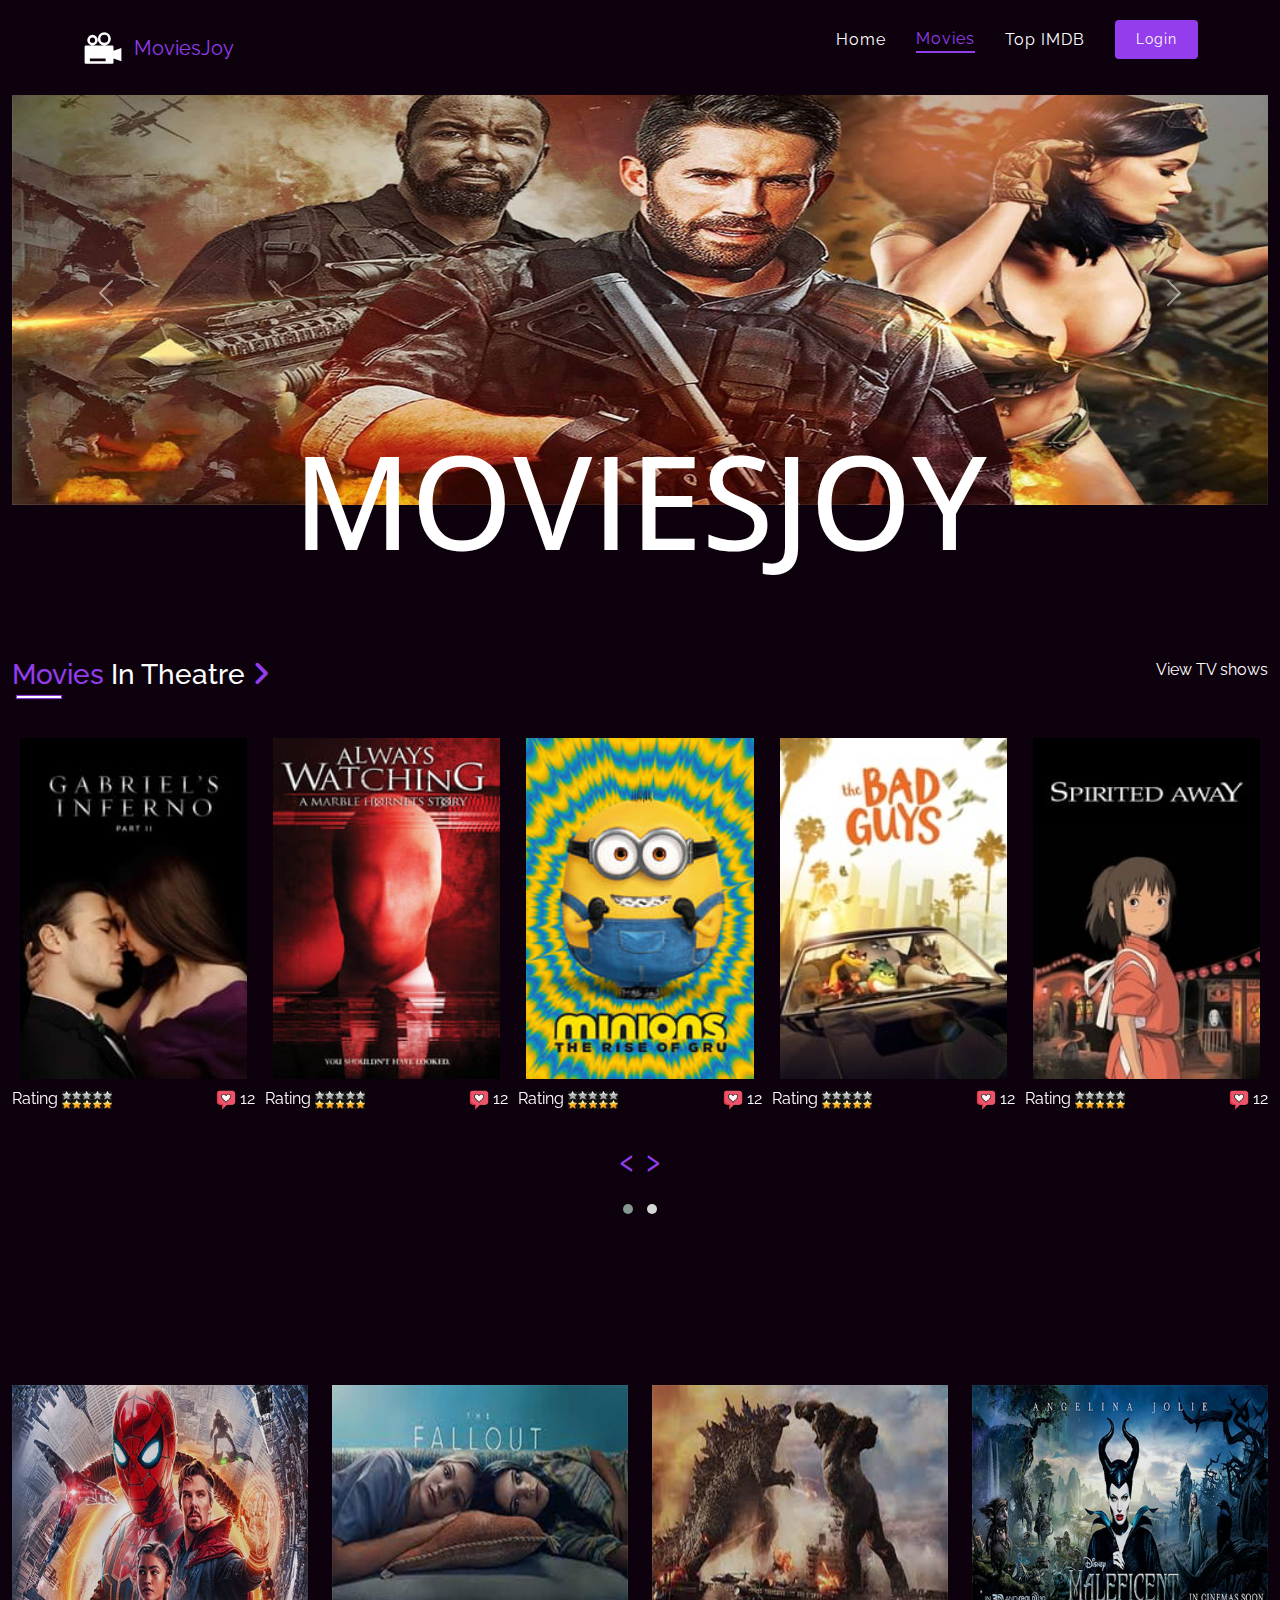
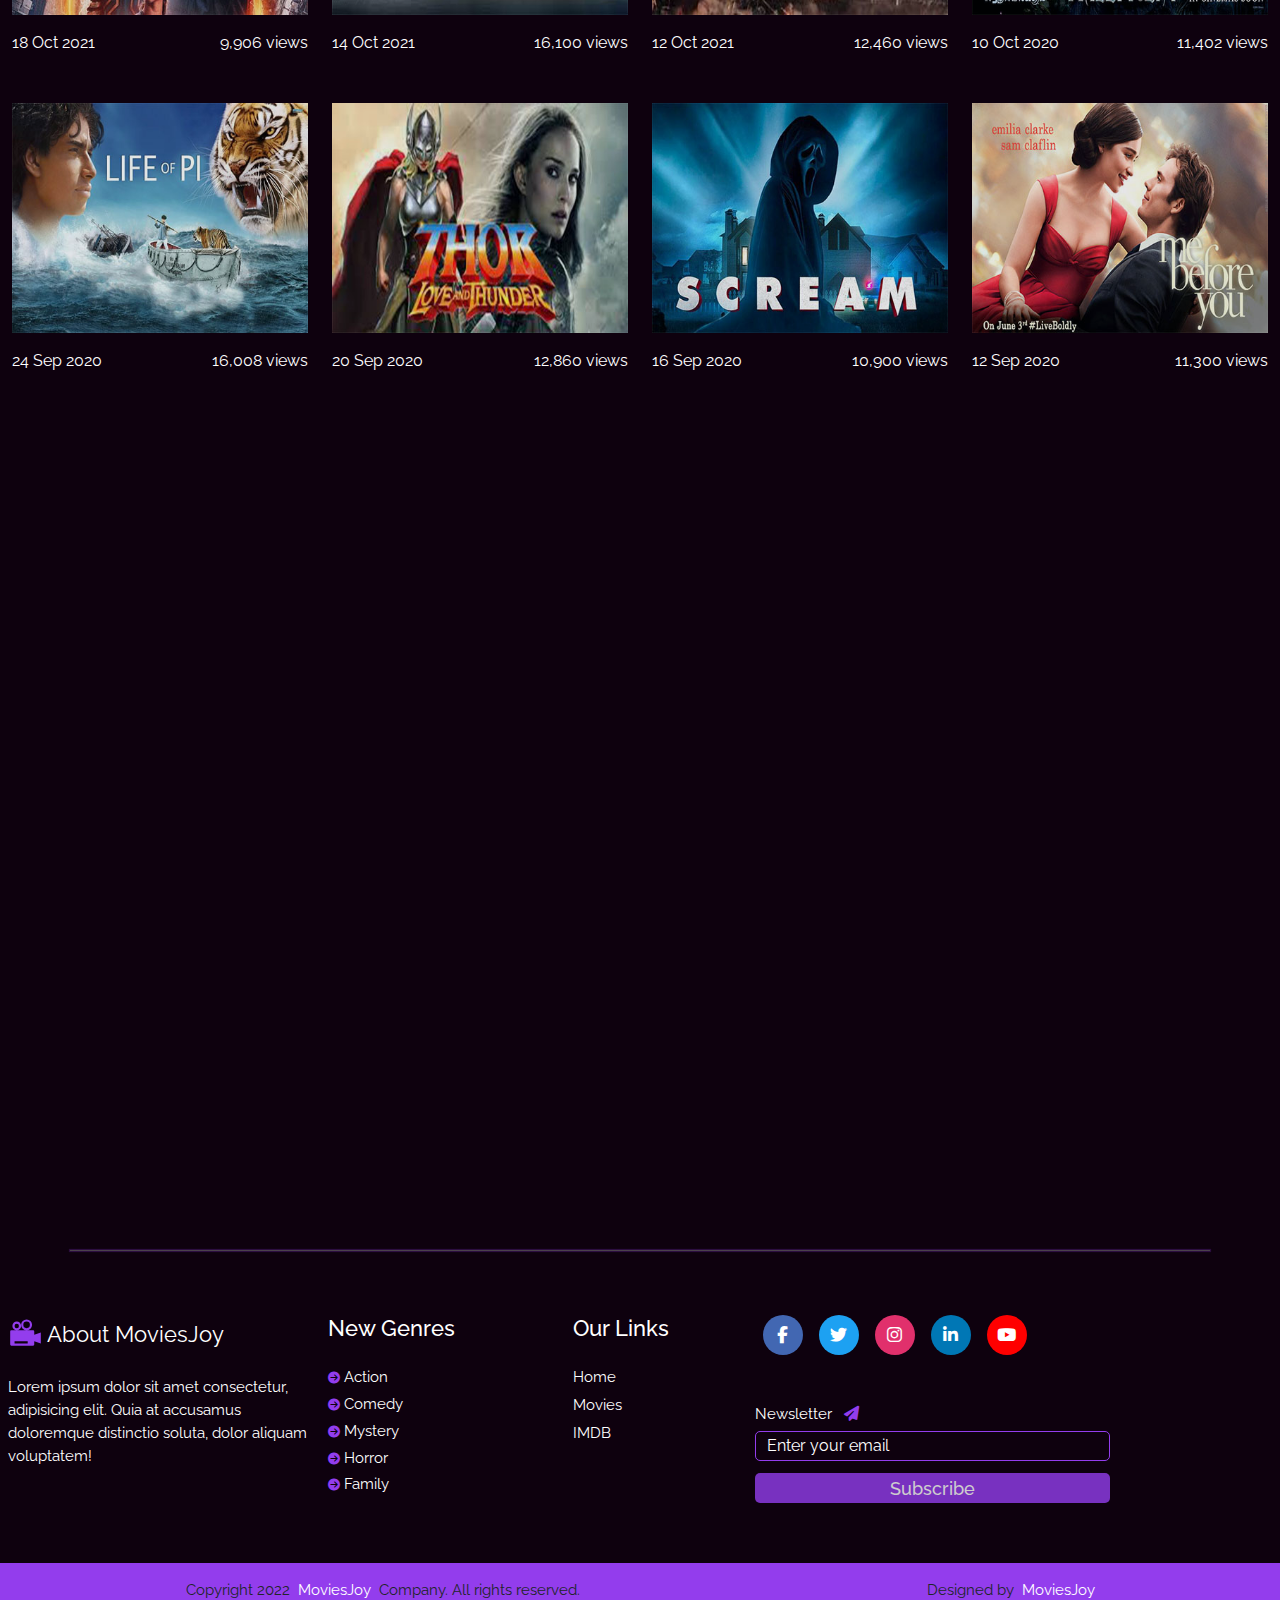
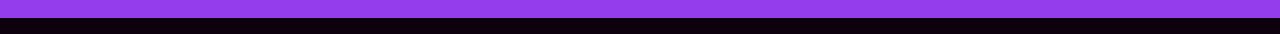
==== movie.html @ bf2c58ec "star commit" ====
<!DOCTYPE html>
<html lang="en">
  <head>
    <meta charset="UTF-8" />
    <meta http-equiv="X-UA-Compatible" content="IE=edge" />
    <meta name="viewport" content="width=device-width, initial-scale=1.0" />
    <meta name="author" content="Thiri Pwint" />
    <link rel="icon" href="images/clapperboard.png" />
    <title>MovieJoy</title>
    <!-- Bootstrap -->
    <link
      rel="stylesheet"
      href="node_module/bootstrap/dist/css/bootstrap.min.css"
    />
    <!---fontawesome-->
    <link
      rel="stylesheet"
      href="https://cdnjs.cloudflare.com/ajax/libs/font-awesome/6.1.0/css/all.min.css"
    />
    <!-- owl carousel -->
    <link rel="stylesheet" href="css/owl.carousel.min.css" />
    <link rel="stylesheet" href="css/owl.theme.default.min.css" />
    <!-- animate css -->
    <link rel="stylesheet" href="node_module/animate.css/animate.css" />
    <!-- Responsive css -->
    <link rel="stylesheet" href="css/responsive-tabs.css" />
    <!-- style css -->
    <link rel="stylesheet" href="css/cus.css" />
  </head>
  <body>
    <!-- Page Loader -->
    <div id="loader-wrapper">
      <div id="loader"></div>
      <div class="loader-section section-left"></div>
      <div class="loader-section section-right"></div>
    </div>
    <header>
      <nav class="sticky">
        <div class="container nav-wrapper">
          <div class="brand">
            <svg
              style="color: white"
              viewBox="0 0 1024 1024"
              xmlns="http://www.w3.org/2000/svg"
            >
              <path
                fill="white"
                d="m768 576 192-64v320l-192-64v96a32 32 0 0 1-32 32H96a32 32 0 0 1-32-32V480a32 32 0 0 1 32-32h640a32 32 0 0 1 32 32v96zM192 768v64h384v-64H192zm192-480a160 160 0 0 1 320 0 160 160 0 0 1-320 0zm64 0a96 96 0 1 0 192.064-.064A96 96 0 0 0 448 288zm-320 32a128 128 0 1 1 256.064.064A128 128 0 0 1 128 320zm64 0a64 64 0 1 0 128 0 64 64 0 0 0-128 0z"
              ></path>
            </svg>
            <span>MoviesJoy</span>
          </div>
          <div class="hamburger">
            <span></span>
            <span></span>
            <span></span>
          </div>
          <ul class="nav-list">
            <li>
              <a href="index.html">Home</a>
            </li>
            <li class="active"><a href="movie.html">Movies</a></li>
            <li class=""><a href="top_imdb.html">Top IMDB</a></li>

            <li class="mod">
              <button
                type="button"
                class="btn"
                data-bs-toggle="modal"
                data-bs-target="#staticBackdrop"
              >
                Login
              </button>

              <!-- Modal -->
              <div
                class="modal fade"
                id="staticBackdrop"
                data-bs-backdrop="static"
                data-bs-keyboard="false"
                tabindex="-1"
                aria-labelledby="staticBackdropLabel"
                aria-hidden="true"
              >
                <div class="modal-dialog modal-dialog-centered">
                  <div class="modal-content">
                    <div class="modal-header">
                      <h5 class="modal-title" id="staticBackdropLabel">
                        Enter your email and password
                      </h5>
                      <button
                        type="button"
                        class="btn-close"
                        data-bs-dismiss="modal"
                        aria-label="Close"
                      ></button>
                    </div>
                    <div class="modal-body">
                      <form action="">
                        <input
                          type="text"
                          class="form-control mb-3"
                          placeholder="Email"
                        />
                        <input
                          type="password"
                          class="form-control mb-3"
                          placeholder="password"
                        />
                        <button type="button" class="btn w-100 btn-primary">
                          Login
                        </button>
                      </form>
                    </div>
                  </div>
                </div>
              </div>
            </li>
          </ul>
        </div>
      </nav>
    </header>
    <section>
      <div class="container-fluid">
        <div class="" style="position: relative">
          <div
            id="carouselExampleInterval"
            class="carousel slide"
            data-bs-ride="carousel"
          >
            <div class="carousel-inner">
              <div class="carousel-item active" data-bs-interval="5000">
                <img
                  src="./images/slide-1.jpg"
                  class="d-block w-100"
                  alt="img"
                />
              </div>
              <div class="carousel-item" data-bs-interval="2000">
                <img
                  src="./images/slide-2.jpg"
                  class="d-block w-100"
                  alt="img"
                />
              </div>
              <div class="carousel-item" data-bs-interval="2000">
                <img
                  src="./images/slide-3.jpg"
                  class="d-block w-100"
                  alt="img"
                />
              </div>
            </div>
            <button
              class="carousel-control-prev"
              type="button"
              data-bs-target="#carouselExampleInterval"
              data-bs-slide="prev"
            >
              <span
                class="carousel-control-prev-icon"
                aria-hidden="true"
              ></span>
              <span class="visually-hidden">Previous</span>
            </button>
            <button
              class="carousel-control-next"
              type="button"
              data-bs-target="#carouselExampleInterval"
              data-bs-slide="next"
            >
              <span
                class="carousel-control-next-icon"
                aria-hidden="true"
              ></span>
              <span class="visually-hidden">Next</span>
            </button>
          </div>
        </div>
      </div>
      <div class="wow animate__fadeInDownBig">
        <h2 class="pg2-content-title text-center mb-4">MOVIESJOY</h2>
      </div>
    </section>
    <!-- movies Section -->
    <section class="mt-5" id="top-related">
      <div class="container-fluid my-3">
        <div class="row">
          <div class="d-flex justify-content-between">
            <div class="cast-title">
              <div class="wow animate__fadeInLeftBig">
                <h3 class="">
                  <span>Movies </span> In Theatre
                  <span><i class="fa-solid fa-angle-right"></i></span>
                </h3>
                <hr />
              </div>
            </div>
            <div class="wow animate__fadeInRightBig">
              <a href="#tv-shows" class="text-white text-decoration-none"
                >View TV shows</a
              >
            </div>
          </div>
        </div>
      </div>
      <div class="content-box-1g">
        <div class="container-fluid">
          <div class="row">
            <div class="col-lg-12">
              <div id="team-members" class="owl-carousel owl-theme">
                <div>
                  <div class="team-member item">
                    <img
                      src="./images/Gabriel's Inferno Part II.jpg"
                      alt="Gabriel's Inferno Part II"
                      class="img-fluid"
                    />
                    <div class="team-member-overlay">
                      <div class="team-member-info text-center">
                        <h6>Play Trailer</h6>

                        <div class="social-list">
                          <a href=" "
                            ><i
                              class="fa-solid fa-circle-caret-right fs-1 my-5 text-white"
                            ></i
                          ></a>
                        </div>
                        <p>Gabriel's Inferno Part II</p>
                      </div>
                    </div>
                  </div>
                  <div class="rating d-flex justify-content-between mt-2">
                    <div class="me-lg-1">
                      <span class="word-rate text-white">Rating</span>
                      <img src="./images/rating.gif " alt=" " class="stars" />
                    </div>
                    <div class="">
                      <span class="Comments"></span>
                      <img
                        src="./images/comment.png "
                        alt=" "
                        class="comments"
                      />
                      <span class="number text-white"> 12</span>
                    </div>
                  </div>
                </div>

                <div>
                  <div class="team-member item">
                    <img
                      src="./images/A Marble Hornets Story.jpg"
                      alt="movie 2 "
                      class="img-fluid"
                    />
                    <div class="team-member-overlay">
                      <div class="team-member-info text-center">
                        <h6>Play Trailer</h6>

                        <div class="social-list">
                          <a href=" "
                            ><i
                              class="fa-solid fa-circle-caret-right fs-1 my-5 text-white"
                            ></i
                          ></a>
                        </div>
                        <p>A Marble Hornets Story</p>
                      </div>
                    </div>
                  </div>
                  <div class="rating d-flex justify-content-between mt-2">
                    <div class="me-lg-1">
                      <span class="word-rate text-white">Rating</span>
                      <img src="./images/rating.gif " alt=" " class="stars" />
                    </div>
                    <div class="">
                      <span class="Comments"></span>
                      <img
                        src="./images/comment.png "
                        alt=" "
                        class="comments"
                      />

                      <span class="number text-white"> 12</span>
                    </div>
                  </div>
                </div>
                <div>
                  <div class="team-member item">
                    <img
                      src="./images/The Rise of Gru.jpg"
                      alt="movie 2 "
                      class="img-fluid"
                    />
                    <div class="team-member-overlay">
                      <div class="team-member-info text-center">
                        <h6>Play Trailer</h6>

                        <div class="social-list">
                          <a href=" "
                            ><i
                              class="fa-solid fa-circle-caret-right fs-1 my-5 text-white"
                            ></i
                          ></a>
                        </div>
                        <p>The Rise of Gru</p>
                      </div>
                    </div>
                  </div>
                  <div class="rating d-flex justify-content-between mt-2">
                    <div class="me-lg-1">
                      <span class="word-rate text-white mt-n5">Rating</span>
                      <img src="./images/rating.gif " alt=" " class="stars" />
                    </div>
                    <div class="">
                      <span class="Comments"></span>
                      <img
                        src="./images/comment.png "
                        alt=" "
                        class="comments"
                      />

                      <span class="number text-white"> 12</span>
                    </div>
                  </div>
                </div>
                <div>
                  <div>
                    <div class="team-member item">
                      <img
                        src="./images/The Bad Guys.jpg"
                        alt="movie 2 "
                        class="img-fluid"
                      />
                      <div class="team-member-overlay">
                        <div class="team-member-info text-center">
                          <h6>Play Trailer</h6>

                          <div class="social-list">
                            <a href=" "
                              ><i
                                class="fa-solid fa-circle-caret-right fs-1 my-5 text-white"
                              ></i
                            ></a>
                          </div>
                          <p>The Bad Guys</p>
                        </div>
                      </div>
                    </div>
                  </div>
                  <div class="rating d-flex justify-content-between mt-2">
                    <div class="me-lg-1">
                      <span class="word-rate text-white">Rating</span>
                      <img src="./images/rating.gif " alt=" " class="stars" />
                    </div>
                    <div class="">
                      <span class="Comments"></span>
                      <img
                        src="./images/comment.png "
                        alt=" "
                        class="comments"
                      />

                      <span class="number text-white"> 12</span>
                    </div>
                  </div>
                </div>

                <div>
                  <div class="team-member item">
                    <img
                      src="./images/Spirited Away.jpg"
                      alt="movie 2 "
                      class=""
                    />
                    <div class="team-member-overlay">
                      <div class="team-member-info text-center">
                        <h6>Play Trailer</h6>

                        <div class="social-list">
                          <a href=" "
                            ><i
                              class="fa-solid fa-circle-caret-right fs-1 my-5 text-white"
                            ></i
                          ></a>
                        </div>
                        <p>DSpirited Away</p>
                      </div>
                    </div>
                  </div>
                  <div class="rating d-flex justify-content-between mt-2">
                    <div class="me-lg-1">
                      <span class="word-rate text-white">Rating</span>
                      <img
                        src="images/rating.gif "
                        alt=" rating star"
                        class="stars"
                      />
                    </div>
                    <div class="">
                      <span class="Comments"></span>
                      <img
                        src="./images/comment.png "
                        alt=" "
                        class="comments"
                      />

                      <span class="number text-white"> 12</span>
                    </div>
                  </div>
                </div>
                <div>
                  <div class="team-member item">
                    <img
                      src="./images/Sniper's Eye.jpg"
                      alt="movie 2 "
                      class="img-fluid"
                    />
                    <div class="team-member-overlay">
                      <div class="team-member-info text-center">
                        <h6>Play Trailer</h6>

                        <div class="social-list">
                          <a href=" "
                            ><i
                              class="fa-solid fa-circle-caret-right fs-1 my-5 text-white"
                            ></i
                          ></a>
                        </div>
                        <p>Sniper's Eye</p>
                      </div>
                    </div>
                  </div>
                  <div class="rating d-flex justify-content-between mt-2">
                    <div class="me-lg-1">
                      <span class="word-rate text-white">Rating</span>
                      <img
                        src="./images/rating.gif "
                        alt="rating star"
                        class="stars"
                      />
                    </div>
                    <div class="">
                      <span class="Comments"></span>
                      <img
                        src="./images/comment.png "
                        alt=" "
                        class="comments"
                      />
                      <span class="number text-white"> 12</span>
                    </div>
                  </div>
                </div>
                <div>
                  <div class="team-member item">
                    <img
                      src="./images/Checkered Ninja 2.jpg"
                      alt="movie 2 "
                      class="img-fluid"
                    />
                    <div class="team-member-overlay">
                      <div class="team-member-info text-center">
                        <h6>Play Trailer</h6>

                        <div class="social-list">
                          <a href=" "
                            ><i
                              class="fa-solid fa-circle-caret-right fs-1 my-5 text-white"
                            ></i
                          ></a>
                        </div>
                        <p>Checkered Ninja 2</p>
                      </div>
                    </div>
                  </div>
                  <div class="rating d-flex justify-content-between mt-2">
                    <div class="me-lg-1">
                      <span class="word-rate text-white">Rating</span>
                      <img
                        src="./images/rating.gif "
                        alt="rating star"
                        class="stars"
                      />
                    </div>
                    <div class="">
                      <span class="Comments"></span>
                      <img
                        src="./images/comment.png "
                        alt="comment"
                        class="comments"
                      />

                      <span class="number text-white"> 12</span>
                    </div>
                  </div>
                </div>
                <div>
                  <div class="team-member item">
                    <img
                      src="./images/Firestarter.jpg"
                      alt="firestarter"
                      class="img-fluid"
                    />
                    <div class="team-member-overlay">
                      <div class="team-member-info text-center">
                        <h6>Play Trailer</h6>

                        <div class="social-list">
                          <a href=" "
                            ><i
                              class="fa-solid fa-circle-caret-right fs-1 my-5 text-white"
                            ></i
                          ></a>
                        </div>
                        <p>Firestarter</p>
                      </div>
                    </div>
                  </div>
                  <div class="rating d-flex justify-content-between mt-2">
                    <div class="me-lg-1">
                      <span class="word-rate text-white">Rating</span>
                      <img
                        src="./images/rating.gif "
                        alt="rating"
                        class="stars"
                      />
                    </div>
                    <div class="right-rate">
                      <span class="Comments"></span>
                      <img
                        src="./images/comment.png "
                        alt="comment"
                        class="comments"
                      />
                      <span class="number text-white"> 12</span>
                    </div>
                  </div>
                </div>
                <div>
                  <div class="team-member item">
                    <img
                      src="./images/Family Camp.jpg "
                      alt="familu camp "
                      class="img-fluid"
                    />
                    <div class="team-member-overlay">
                      <div class="team-member-info text-center">
                        <h6>Play Trailer</h6>

                        <div class="social-list">
                          <a href=" "
                            ><i
                              class="fa-solid fa-circle-caret-right fs-1 my-5 text-white"
                            ></i
                          ></a>
                        </div>
                        <p>Family Camp</p>
                      </div>
                    </div>
                  </div>
                  <div class="rating d-flex justify-content-between mt-2">
                    <div class="me-lg-1">
                      <span class="word-rate text-white">Rating</span>
                      <img
                        src="./images/rating.gif "
                        alt=" rating"
                        class="stars"
                      />
                    </div>
                    <div class="">
                      <span class="Comments"></span>
                      <img
                        src="./images/comment.png "
                        alt="comment "
                        class="comments"
                      />

                      <span class="number text-white"> 12</span>
                    </div>
                  </div>
                </div>
              </div>
            </div>
          </div>
        </div>
      </div>
    </section>
    <!-- latest movies -->
    <section id="movies">
      <div class="container-fluid">
        <div class="row mb-4" id="movies">
          <div class="row">
            <div class="col-12 d-flex align-items-center">
              <div class="col-6 cast-title wow animate__fadeInLeftBig">
                <h3 class="">
                  <span>Latest </span>Movies
                  <span><i class="fa-solid fa-angle-right"></i></span>
                </h3>
                <hr />
              </div>
              <div
                class="col-6 d-flex justify-content-end wow animate__fadeInRightBig"
              >
                <form action="" class="text-white">
                  Page
                  <input
                    type="text"
                    value="1"
                    size="1"
                    class="input-paging text-center text-dark fs-5"
                  />
                  of <span class="fs-5">100</span>
                </form>
              </div>
            </div>
          </div>
        </div>
        <div class="row mb-5 tm-gallery">
          <div class="col-xl-3 col-lg-4 col-md-6 col-sm-6 col-12 mb-5">
            <figure class="effect-ming video-item">
              <img src="images/latest1.jpg" alt="Image" class="img-fluid" />
              <figcaption
                class="d-flex align-items-center justify-content-center"
              >
                <h2>Doctor Strange</h2>
              </figcaption>
            </figure>
            <div class="d-flex justify-content-between text-white">
              <span class="text-white">18 Oct 2021</span>
              <span class="text-white">9,906 views</span>
            </div>
          </div>
          <div class="col-xl-3 col-lg-4 col-md-6 col-sm-6 col-12 mb-5">
            <figure class="effect-ming video-item">
              <img src="images/latest2.jpg" alt="Image" class="img-fluid" />
              <figcaption
                class="d-flex align-items-center justify-content-center"
              >
                <h2>Fall Out</h2>
              </figcaption>
            </figure>
            <div class="d-flex justify-content-between text-white">
              <span class="text-white">14 Oct 2021</span>
              <span class="text-white">16,100 views</span>
            </div>
          </div>
          <div class="col-xl-3 col-lg-4 col-md-6 col-sm-6 col-12 mb-5">
            <figure class="effect-ming video-item">
              <img src="images/latest3.jpg" alt="Image" class="img-fluid" />
              <figcaption
                class="d-flex align-items-center justify-content-center"
              >
                <h2>Godzilla</h2>
              </figcaption>
            </figure>
            <div class="d-flex justify-content-between text-white">
              <span class="text-white">12 Oct 2021</span>
              <span class="text-white">12,460 views</span>
            </div>
          </div>
          <div class="col-xl-3 col-lg-4 col-md-6 col-sm-6 col-12 mb-5">
            <figure class="effect-ming video-item">
              <img src="images/latest4.jpg" alt="Image" class="img-fluid" />
              <figcaption
                class="d-flex align-items-center justify-content-center"
              >
                <h2>Maleficent</h2>
              </figcaption>
            </figure>
            <div class="d-flex justify-content-between text-white">
              <span class="text-white">10 Oct 2020</span>
              <span class="text-white">11,402 views</span>
            </div>
          </div>

          <div class="col-xl-3 col-lg-4 col-md-6 col-sm-6 col-12 mb-5">
            <figure class="effect-ming video-item">
              <img src="images/latest5.jpg" alt="Image" class="img-fluid" />
              <figcaption
                class="d-flex align-items-center justify-content-center"
              >
                <h2>Life of Pie</h2>
              </figcaption>
            </figure>
            <div class="d-flex justify-content-between text-white">
              <span class="text-white">24 Sep 2020</span>
              <span class="text-white">16,008 views</span>
            </div>
          </div>
          <div class="col-xl-3 col-lg-4 col-md-6 col-sm-6 col-12 mb-5">
            <figure class="effect-ming video-item">
              <img src="images/latest6.jpg" alt="Image" class="img-fluid" />
              <figcaption
                class="d-flex align-items-center justify-content-center"
              >
                <h2>Thor</h2>
              </figcaption>
            </figure>
            <div class="d-flex justify-content-between text-white">
              <span class="text-white">20 Sep 2020</span>
              <span class="text-white">12,860 views</span>
            </div>
          </div>
          <div class="col-xl-3 col-lg-4 col-md-6 col-sm-6 col-12 mb-5">
            <figure class="effect-ming video-item">
              <img src="images/latest7.jpg" alt="Image" class="img-fluid" />
              <figcaption
                class="d-flex align-items-center justify-content-center"
              >
                <h2>Scream</h2>
              </figcaption>
            </figure>
            <div class="d-flex justify-content-between text-white">
              <span class="text-white">16 Sep 2020</span>
              <span class="text-white">10,900 views</span>
            </div>
          </div>
          <div class="col-xl-3 col-lg-4 col-md-6 col-sm-6 col-12 mb-5">
            <figure class="effect-ming video-item">
              <img src="images/latest8.jpg" alt="Image" class="img-fluid" />
              <figcaption
                class="d-flex align-items-center justify-content-center"
              >
                <h2>Me Before You</h2>
              </figcaption>
            </figure>
            <div class="d-flex justify-content-between text-white">
              <span class="text-white">12 Sep 2020</span>
              <span class="text-white">11,300 views</span>
            </div>
          </div>
        </div>
      </div>
    </section>

    <!-- TV show -->
    <section class="wow animate__fadeInRightBig">
      <div class="container-fluid my-3" id="tv_shows">
        <div class="row" id="tv-shows">
          <div class="d-flex justify-content-between">
            <div class="cast-title">
              <h3>
                <span>TV </span> Shows
                <span><i class="fa-solid fa-angle-right"></i></span>
              </h3>
              <hr />
            </div>
            <div class="wow animate__fadeInRightBig">
              <a href="movie.html" class="text-white text-decoration-none"
                >View All Movies</a
              >
            </div>
          </div>
        </div>
      </div>
      <div class="services-02">
        <div class="content-box-sm wow animate__fadeOutDown">
          <div id="services-tab">
            <ul class="text-center">
              <li><a href="#service-tab-1">Comedy</a></li>
              <li><a href="#service-tab-2">Drama</a></li>
              <li>
                <a href="#service-tab-3">Triller</a>
              </li>
              <li><a href="#service-tab-4">Adventure</a></li>
            </ul>
            <!-- Services-Tab-1 -->
            <div id="service-tab-1" class="service-tab">
              <div class="container-fluid">
                <div class="row">
                  <div class="col-lg-6">
                    <img
                      src="./images/dark cloud movie.jpg"
                      class="rounded pt-4 img-fluid"
                      alt="dark cloud"
                    />
                  </div>
                  <div class="col-lg-6">
                    <div class="tab-bg">
                      <h4>Dark Cloud</h4>
                      <span>
                        <i class="fa-solid fa-tv-retro text-muted me-1"></i
                      ></span>

                      <span class="text-muted fs-5">series (2020)</span>
                      <p class="pt-3">
                        Lorem ipsum dolor sit amet consectetur adipisicing elit.
                        Ad iure delectus repellendus voluptas et consequatur
                        molestiae aliquid unde reprehenderit consectetur, eos
                        nihil qui a dolor rerum nostrum quaerat quos laudantium.
                      </p>
                      <div class="services-2-btn">
                        <a
                          href="top_imdb.html"
                          class="btn"
                          title="Watch More"
                          role="button"
                          >Watch More</a
                        >
                      </div>
                    </div>
                  </div>
                </div>
              </div>
            </div>
            <!-- Services-Tab-2 -->
            <div id="service-tab-2" class="service-tab">
              <div class="container">
                <div class="row">
                  <div class="col-lg-6">
                    <img
                      src="./images/thor-movie_XQ2YqMa.webp"
                      class="rounded pt-4 img-fluid"
                      alt="marverick"
                    />
                  </div>
                  <div class="col-lg-6">
                    <div class="tab-bg">
                      <h4>Maverick</h4>
                      <span>
                        <i class="fa-solid fa-tv-retro text-muted me-1"></i
                      ></span>

                      <span class="text-muted fs-5">series (2020)</span>
                      <p class="pt-3">
                        Lorem ipsum dolor sit amet consectetur adipisicing elit.
                        Ad iure delectus repellendus voluptas et consequatur
                        molestiae aliquid unde reprehenderit consectetur, eos
                        nihil qui a dolor rerum nostrum quaerat quos laudantium.
                      </p>
                      <div class="services-2-btn">
                        <a
                          href="top_imbd.html"
                          class="btn"
                          title="more results"
                          role="button"
                          >More Results</a
                        >
                      </div>
                    </div>
                  </div>
                </div>
              </div>
            </div>
            <!-- Services-Tab-3 -->
            <div id="service-tab-3" class="service-tab">
              <div class="container">
                <div class="row">
                  <div class="col-lg-6">
                    <img
                      src="./images/joker face.jfif"
                      class="rounded pt-4 img-fluid"
                      alt="joker"
                    />
                  </div>
                  <div class="col-lg-6">
                    <div class="tab-bg">
                      <h4>Joker</h4>
                      <span>
                        <i class="fa-solid fa-tv-retro text-muted me-1"></i
                      ></span>

                      <span class="text-muted fs-5">series (2019)</span>
                      <p class="pt-3">
                        Lorem ipsum dolor sit amet consectetur adipisicing elit.
                        Ad iure delectus repellendus voluptas et consequatur
                        molestiae aliquid unde reprehenderit consectetur, eos
                        nihil qui a dolor rerum nostrum quaerat quos laudantium.
                      </p>
                      <div class="services-2-btn">
                        <a
                          href="#about"
                          class="btn"
                          title="more results"
                          role="button"
                          >More Results</a
                        >
                      </div>
                    </div>
                  </div>
                </div>
              </div>
            </div>
            <!-- Services-Tab-4 -->
            <div id="service-tab-4" class="service-tab">
              <div class="container">
                <div class="row">
                  <div class="col-lg-6">
                    <img
                      src="./images/avatar.jfif"
                      class="rounded pt-4 img-fluid"
                      alt="avatar"
                    />
                  </div>

                  <div class="col-lg-6">
                    <div class="tab-bg">
                      <h4>Avatar</h4>
                      <span>
                        <i class="fa-solid fa-tv-retro text-muted me-1"></i
                      ></span>

                      <span class="text-muted fs-5">series (2020)</span>
                      <p class="pt-3">
                        Lorem ipsum dolor sit amet consectetur adipisicing elit.
                        Ad iure delectus repellendus voluptas et consequatur
                        molestiae aliquid unde reprehenderit consectetur, eos
                        nihil qui a dolor rerum nostrum quaerat quos laudantium.
                      </p>
                      <div class="services-2-btn">
                        <a
                          href="#"
                          class="btn"
                          title="more results"
                          role="button"
                          >More Results</a
                        >
                      </div>
                    </div>
                  </div>
                </div>
              </div>
            </div>
          </div>
        </div>
      </div>
    </section>
    <nav aria-label="Page navigation example pb-5 ">
      <ul class="pagination justify-content-center wow animate__flipInX">
        <li class="page-item">
          <a class="page-link text-black" href="home.html">Previous</a>
        </li>
        <li class="page-item active">
          <a class="page-link active-color bg-danger" href="movie.html">1</a>
        </li>
        <li class="page-item">
          <a class="page-link" href="top_imdb.html">2</a>
        </li>
        <li class="page-item">
          <a class="page-link" href="top_imdb.html">3</a>
        </li>
        <li class="page-item">
          <a class="page-link" href="top_imdb.html">4</a>
        </li>
        <li class="page-item">
          <a class="page-link text-black" href="top_imdb.html">Next</a>
        </li>
      </ul>
    </nav>
    <div class="container">
      <div class="row"><hr /></div>
    </div>
    <footer class="footer pt-5 pb-3">
      <div class="container-fluid">
        <div class="row">
          <div class="col-xl-3 col-md-8 px-2 mb-5">
            <div class="">
              <svg
                style="
                  height: 35px;
                  width: 35px;
                  color: rgb(147, 61, 237);
                  margin-bottom: 10px;
                "
                viewBox="0 0 1024 1024"
                xmlns="http://www.w3.org/2000/svg"
              >
                <path
                  fill="#933ded"
                  d="m768 576 192-64v320l-192-64v96a32 32 0 0 1-32 32H96a32 32 0 0 1-32-32V480a32 32 0 0 1 32-32h640a32 32 0 0 1 32 32v96zM192 768v64h384v-64H192zm192-480a160 160 0 0 1 320 0 160 160 0 0 1-320 0zm64 0a96 96 0 1 0 192.064-.064A96 96 0 0 0 448 288zm-320 32a128 128 0 1 1 256.064.064A128 128 0 0 1 128 320zm64 0a64 64 0 1 0 128 0 64 64 0 0 0-128 0z"
                ></path>
              </svg>

              <span class="mb-4 footer-title text-white"> About MoviesJoy</span>
            </div>
            <p class="pt-3">
              Lorem ipsum dolor sit amet consectetur, adipisicing elit. Quia at
              accusamus doloremque distinctio soluta, dolor aliquam voluptatem!
            </p>
          </div>
          <div class="col-xl-2 col-md-4 px-2 mb-5">
            <div class="footer-links pl-0">
              <h3 class="text-white mb-4 footer-title">New Genres</h3>
              <div class="pb-1">
                <a href="#"
                  ><i
                    class="fa-solid fa-circle-arrow-right me-1 ft-icon"
                  ></i></a
                ><span class="text-white">Action</span>
              </div>
              <div class="pb-1">
                <a href="#"
                  ><i
                    class="fa-solid fa-circle-arrow-right me-1 ft-icon"
                  ></i></a
                ><span class="text-white">Comedy</span>
              </div>
              <div class="pb-1">
                <a href="#"
                  ><i
                    class="fa-solid fa-circle-arrow-right me-1 ft-icon"
                  ></i></a
                ><span class="text-white">Mystery</span>
              </div>
              <div class="pb-1">
                <a href="#"
                  ><i
                    class="fa-solid fa-circle-arrow-right me-1 ft-icon"
                  ></i></a
                ><span class="text-white">Horror</span>
              </div>
              <div class="pb-1">
                <a href="#"
                  ><i
                    class="fa-solid fa-circle-arrow-right me-1 ft-icon"
                  ></i></a
                ><span class="text-white">Family</span>
              </div>
            </div>
          </div>
          <div class="col-xl-2 col-md-4 px-2 mb-5 justify-content-sm-start">
            <ul class="footer-links pl-0">
              <li><h3 class="text-white mb-4 footer-title">Our Links</h3></li>
              <li><a href="index.html">Home</a></li>
              <li><a href="movie.html">Movies</a></li>

              <li><a href="top_imdb.html">IMDB</a></li>
            </ul>
          </div>
          <div class="col-xl-4 col-md-8 px-2 mb-5">
            <div class="media-icons mb-5">
              <a href="# "><i class="fab fa-facebook-f"></i></a>
              <a href="# "><i class="fab fa-twitter"></i></a>
              <a href="# "><i class="fab fa-instagram"></i></a>
              <a href="# "><i class="fab fa-linkedin-in"></i></a>
              <a href="# "><i class="fab fa-youtube"></i></a>
            </div>
            <div class="box input-box mb-2">
              <div class="link_name">
                Newsletter
                <span class="mx-2"
                  ><i class="fa-solid fa-paper-plane"></i
                ></span>
              </div>
              <div class="mb-2">
                <input type="text" placeholder="Enter your email" />
              </div>
              <div>
                <input type="button" value="Subscribe" />
              </div>
            </div>
          </div>
        </div>
        <div class="row footer-bottom">
          <div class="d-flex justify-content-around my-3">
            <div class=" ">
              <div class="text-dark">
                Copyright 2022&nbsp;
                <span class="text-white">MoviesJoy</span>&nbsp; Company. All
                rights reserved.
              </div>
            </div>
            <div class=" ">
              <div class="text-dark">
                Designed by&nbsp; <span class="text-white">MoviesJoy</span>
              </div>
              <div
                class="footer-icon d-flex align-items-center justify-content-center rounded-circle"
              >
                <a href="# "
                  ><i class="fa-solid fa-arrow-up text-white fs-5"></i
                ></a>
              </div>
            </div>
          </div>
        </div>
      </div>
    </footer>
    <!-- jquery file -->
    <script src="js/jquery-3.6.0.min.js"></script>
    <!-- custom js file -->
    <script src="js/plugins.js"></script>
    <!-- Carrousel JS -->
    <script src="js/owl.carousel.min.js"></script>
    <!-- Way Point JS -->
    <script src="js/jquery.waypoints.min.js"></script>
    <!-- wow js -->
    <script src="./node_module/wow.js/dist/wow.min.js"></script>
    <!-- boorstrap js -->
    <script src="./node_module/bootstrap/dist/js/bootstrap.bundle.min.js"></script>
    <script>
      $(window).on("load", function () {
        $("body").addClass("loaded");
      });
    </script>
    <!-- responsive tab js -->
    <script src="js/jquery.responsiveTabs.min.js"></script>
    <script src="js/script.js"></script>
  </body>
</html>
---- css/responsive-tabs.css ----
.r-tabs .r-tabs-nav {
    margin: 0;
    padding: 0;
}

.r-tabs .r-tabs-tab {
    display: inline-block;
    margin: 0;
    list-style: none;
}

.r-tabs .r-tabs-panel {
    padding: 15px;
    display: none;
}

.r-tabs .r-tabs-accordion-title {
    display: none;
}

.r-tabs .r-tabs-panel.r-tabs-state-active {
    display: block;
}


/* Accordion responsive breakpoint */

@media only screen and (max-width: 768px) {
    .r-tabs .r-tabs-nav {
        display: none;
    }
    .r-tabs .r-tabs-accordion-title {
        display: block;
    }
}
---- css/cus.css ----
@import "../css/font-awesome.css";
@import url("https://fonts.googleapis.com/css2?family=Lato:wght@300;400;900&display=swap");
@import url("https://fonts.googleapis.com/css2?family=Lato:ital,wght@0,100;0,300;0,400;1,300&family=Open+Sans:ital,wght@0,300;0,400;1,300;1,400;1,600&family=Raleway:ital,wght@0,100;0,500;0,700;1,100;1,500;1,600&display=swap");
@import url("https://fonts.googleapis.com/css2?family=Lato:ital,wght@0,100;0,300;0,400;1,300&family=Open+Sans:ital,wght@0,300;0,400;1,300;1,400;1,600&family=Raleway:ital,wght@0,100;0,500;0,700;1,100;1,500;1,600&display=swap");

/*👉font-family: 'Lato', sans-serif;
font-family: 'Open Sans', sans-serif;
font-family: 'Raleway', sans-serif;👈*/
#loader-wrapper {
  position: fixed;
  top: 0;
  left: 0;
  width: 100%;
  height: 100%;
  /*👉 z-index: 1001;👈*/
  z-index: 5000;
}
#loader {
  display: block;
  position: relative;
  left: 50%;
  top: 50%;
  width: 150px;
  height: 150px;
  margin: -75px 0 0 -75px;
  border-radius: 50%;
  border: 3px solid transparent;
  border-top-color: #3498db;
  animation: spin 2s linear infinite;
  /*👉  z-index: 1002;👈*/
  z-index: 5002;
}

#loader:before {
  content: "";
  position: absolute;
  top: 5px;
  left: 5px;
  right: 5px;
  bottom: 5px;
  border-radius: 50%;
  border: 3px solid transparent;
  border-top-color: #e74c3c;

  animation: spin 3s linear infinite;
}

#loader:after {
  content: "";
  position: absolute;
  top: 15px;
  left: 15px;
  right: 15px;
  bottom: 15px;
  border-radius: 50%;
  border: 3px solid transparent;
  border-top-color: #f9c922;

  animation: spin 1.5s linear infinite;
}

@keyframes spin {
  0% {
    transform: rotate(0deg);
  }
  100% {
    transform: rotate(360deg);
  }
}
#loader-wrapper .loader-section {
  position: fixed;
  top: 0;
  width: 51%;
  height: 100%;
  /*👉 background: #012f46;👈*/
  background: var(--dark);
  z-index: 1001;
  transform: translateX(0);
}

#loader-wrapper .loader-section.section-left {
  left: 0;
}

#loader-wrapper .loader-section.section-right {
  right: 0;
}

/* Loaded */
.loaded #loader-wrapper .loader-section.section-left {
  transform: translateX(-100%);

  transition: all 0.7s 0.3s cubic-bezier(0.645, 0.045, 0.355, 1);
}
.loaded #loader-wrapper .loader-section.section-right {
  transform: translateX(100%);
  transition: all 0.7s 0.3s cubic-bezier(0.645, 0.045, 0.355, 1);
}

.loaded #loader {
  opacity: 0;
  transition: all 0.3s ease-out;
}
.loaded #loader-wrapper {
  visibility: hidden;
  transform: translateY(-100%);
  transition: all 0.3s 1s ease-out;
}

* {
  padding: 0;
  margin: 0;
  box-sizing: border-box;
  scroll-behavior: smooth;
}

:root {
  --primary: #933ded;
  --dark: rgb(14, 1, 14);
  --pure: #fff;
  --smoke: whitesmoke;
  --dark-gray: #999;
}

body {
  font-family: "Raleway", sans-serif;
  background: var(--dark);
  color: var(--pure);
}
nav {
  z-index: 9999;
}
.nav-wrapper {
  display: flex;
  align-items: center;
  justify-content: space-between;
  overflow: hidden;
}

.brand {
  display: flex;
  align-items: center;
}

.brand svg {
  width: 42px;
  height: 42px;
  margin-right: 10px;
}

.brand svg path {
  fill: var(--pure);
}

.nav-wrapper ul.nav-list {
  list-style-type: none;
  display: flex;
  align-items: center;
}

.nav-wrapper ul.nav-list li {
  margin-left: 30px;
  padding: 20px 0;
  position: relative;
}

.nav-wrapper ul.nav-list li a {
  color: var(--pure);
  text-decoration: none;
  letter-spacing: 1px;

  transition: all 0.5s ease-in-out;
}

.nav-wrapper ul.nav-list li a:hover,
.nav-wrapper ul.nav-list li.active a {
  color: var(--primary);
}

.nav-wrapper ul.nav-list li.active a:after {
  content: "";
  display: block;
  height: 1px;
  padding-top: 2px;
  background-color: var(--primary);
}

@keyframes moveUp {
  0% {
    opacity: 0;
    transform: translateX(-50%) translateY(50px);
  }
  100% {
    opacity: 1;
    transform: translateX(-50%) translateY(20px);
  }
}

.hamburger {
  display: none;
}

.mobile .hamburger {
  display: flex;
  flex-direction: column;
  padding: 20px 0;
  cursor: pointer;
}

.mobile .hamburger span {
  background: var(--pure);
  width: 28px;
  height: 2px;
  margin-bottom: 8px;
}

.mobile ul.nav-list {
  background: -o-linear-gradient(45deg, #434343, #000000);
  background: linear-gradient(45deg, #434343, #000000);
  position: fixed;
  left: 0;
  top: 0;
  width: 100%;
  height: 100%;
  display: flex;
  flex-direction: column;
  padding-top: 80px;
  opacity: 0;
  pointer-events: none;
  transition: all 0.3s ease-in-out;
}

.hamburger,
.brand {
  z-index: 9999;
  font-size: 20px;
  color: var(--primary);
}

.mobile ul.nav-list.open {
  opacity: 1;
  pointer-events: auto;
}

.mobile .hamburger span {
  transform-origin: left;
  transition: all 0.3s ease-in-out;
}

.mobile ul.nav-list li a {
  font-size: 20px;
}

/* Sticky Header Style */

.sticky {
  position: fixed;
  width: 100%;
  top: 0;
  left: 0;
  background-color: var(--dark);
  z-index: 4000;
}
/*👉hero text box👈*/
section.hero-textbox {
  align-items: center;
  justify-content: center;
  text-align: center;
  margin-top: 160px;
}

section.hero-textbox h2 {
  font-size: 40px;
  font-weight: 300;
  text-transform: capitalize;
  margin-bottom: 20px;
  font-family: "Open Sans", sans-serif;
  word-spacing: 1rem;
  text-transform: uppercase;
}

section.hero-textbox h3 {
  font-size: 30px;
  font-weight: 200;
  margin-bottom: 20px;
  font-family: "Open Sans", sans-serif;
  word-spacing: 1rem;
}

.social-icon {
  font-size: 30px;

  transition: 0.5s;
  text-decoration: none;
}

.social-icon:hover {
  transform: translateY(-6px);
}

.social-font {
  font-size: 18px;
  font-family: "Font Awesome 6.1";
  text-transform: uppercase;
}
/*👉video 👈*/
video {
  object-fit: contain;
}
#video-container {
  max-height: 450px;
  overflow: hidden;
  /*👉  margin-bottom: 40px;👈*/
  position: relative;
}
#home-bg-video {
  min-width: 100%;
  height: auto;
  display: block;
}

#home-overlay {
  width: 100%;
  height: 100%;
  background-color: rgba(0, 0, 0, 0.8);
  position: fixed;
  top: 0;
  left: 0;
  z-index: -1;
}
/*👉top imbd content👈*/

.home-content-title {
  font-size: 50px;
  font-weight: 300;
}

.pg2-content-title {
  font-size: 130px;
  margin-top: -83px;
  position: relative;
  font-family: "Open Sans", sans-serif;
}

section {
  margin: 80px 0px;
}

/*👉tv -shows+herotext button👈*/

.btn,
.btn-main {
  background: var(--primary);
  color: var(--pure);
  outline: none;
  padding: 8px 20px;
  font-size: 14px;
  cursor: pointer;
  letter-spacing: 1px;
  -o-transition: all 0.5s ease-in-out;
  transition: all 0.5s ease-in-out;
}

.btn:hover,
.btn-main {
  background: transparent;
  border-color: var(--pure);
}

/*👉movies in theatre👈*/

/*👉.word-rate {
  vertical-align: top;
  font-weight: 400;
}👈*/

.owl-carousel .owl-item img.stars {
  display: inline-block;
  width: 50px;
}

.owl-carousel .owl-item img.comments,
.owl-carousel .owl-item img.heart {
  display: inline-block;
  width: 20px;
}

.team-member {
  margin: 8px;
  position: relative;
}

#team-members .owl-nav[class*="owl-"] {
  font-size: 45px;
}

.team-member {
  margin: 8px;
  position: relative;
}

/*👉image hover👈*/

.team-member-overlay {
  position: absolute;
  background-color: rgba(0, 0, 0, 0.8);
  top: 0;
  left: 0;
  width: 100%;
  height: 100%;
  overflow: hidden;
  opacity: 0;

  transition: all 300ms linear;
}

.team-member:hover .team-member-overlay {
  opacity: 1;
}

.team-member-info {
  width: 100%;
  height: 100%;
  padding: 80px 0;
}

.team-member-info p {
  color: #fff;
}

#team-members .owl-nav[class*="owl-"] {
  font-size: 45px;
}

.btn:hover,
.btn:active {
  background-color: var(--primary);
}

.btn-full:link,
.btn-full:visited {
  background-color: var(--dark);
  border: 1px solid var(--primary);
  color: #fff;
  margin-right: 15px;
}

.btn-full:hover,
.btn-full:active {
  border: 1px solid var(--pure);
  background-color: var(--primary);
}

.btn-ghost:link,
.btn-ghost:visited {
  border: 1px solid var(--dark);
  color: var(--dark);
}

.btn-ghost:hover,
.btn-ghost:active {
  border: 1px solid var(--primary);
  background-color: var(--secondary);
  color: #fff;
}

#tech-statement h3 {
  color: var(--dark);
  font-size: 28px;
  line-height: 45px;
}

#tech-statement p {
  font-size: 14px;
  color: var(--pure);
  margin: 8px;
}

li {
  list-style-type: none;
  text-decoration: none;
  color: var(--primary);
}

.rounded-icon {
  width: 35px;
  height: 35px;
  line-height: 30px;
  border-radius: 50%;
  border: 2px solid var(--primary);
}

.active-season {
  color: var(--primary);
}

span {
  color: var(--primary);
}

/*👉 Ming👈*/

.video-item {
  position: relative;
  overflow: hidden;
  text-align: center;
  cursor: pointer;
}

.video-item img {
  position: relative;
  display: block;
  min-height: 100%;
  max-width: 100%;
  opacity: 0.8;
}

.video-item figcaption {
  padding: 2em;
  color: #fff;
  text-transform: uppercase;
  font-size: 1.25em;
}
.video-item figcaption {
  position: absolute;
  top: 0;
  left: 0;
  width: 100%;
  height: 100%;
}
.video-item h2 {
  word-spacing: -0.15em;
  font-weight: 300;
}
.video-item h2 {
  margin: 0;
}
.gallery div.d-block {
  animation: show 0.5s ease;
}
.paging-link {
  width: 60px;
  height: 60px;
  background-color: transparent;
  margin: 6px;
  border-radius: 5px;
  text-decoration: none;
  transition: all 0.3s ease;
}

.paging-link:hover,
.paging-link.active {
  background-color: var(--primary);
  color: #fff;
}

@keyframes show {
  0% {
    opacity: 0;
    transform: scale(0.9);
  }
  100% {
    opacity: 1;
    transform: scale(1);
  }
}
figure.effect-ming {
  background: #030c17;
}
figure.effect-ming img {
  opacity: 0.9;

  transition: opacity 0.35s;
}
figure.effect-ming figcaption::before {
  position: absolute;
  top: 30px;
  right: 30px;
  bottom: 30px;
  left: 30px;
  border: 2px solid #fff;
  box-shadow: 0 0 0 30px rgba(255, 255, 255, 0.2);
  content: "";
  opacity: 0;

  transition: opacity 0.35s, transform 0.35s;

  transform: scale3d(1.4, 1.4, 1);
}
figure.effect-ming h2 {
  font-size: 1.3em;
  opacity: 0;

  transition: opacity 0.35s, transform 0.35s;

  transform: scale(1.5);
}

figure.effect-ming:hover figcaption::before,
figure.effect-ming:hover h2 {
  opacity: 1;

  transform: scale3d(1, 1, 1);
}

figure.effect-ming:hover figcaption {
  background-color: rgba(58, 52, 42, 0);
}
figure.effect-ming:hover img {
  opacity: 0.4;
}

/*👉Service (Responsive Tab) TV shows👈*/

#service-tab ul {
  margin-bottom: 40px;
}

#services-tab ul li {
  padding: 5px 30px;
}

#services-tab ul li a {
  font-size: 16px;
  color: var(--pure);
  text-transform: uppercase;
  font-weight: 400;
  padding: 0;
  text-decoration: none;
}

#services-tab ul li.r-tabs-state-active a {
  color: var(--pure);
  font-weight: 700;
  border-bottom: 3px solid var(--primary);
  padding-bottom: 5px;

  transition: border-color 300ms linear;
}

#services-tab img {
  width: 100%;
  margin: 0 auto;
}

.service-tab .tab-bg {
  padding: 59px 30px;
  min-height: 480px;
}

.service-tab .col-md-6 {
  padding: 0;
}

.service-tab h2 {
  font-size: 48px;
  margin-bottom: 20px;
  font-weight: 100;
}

.service-tab h3 {
  font-size: 32px;
  margin-bottom: 30px;
}

.service-tab p {
  line-height: 28px;
  margin-bottom: 30px;
}

#services {
  margin-top: 50px;
}

.bg-color {
  background-color: var(--primary);
}

/*👉cast section👈*/

.cast-photo {
  width: 120px;
  height: 120px;
  border-radius: 100%;
  -o-object-fit: cover;
  object-fit: cover;
  overflow: hidden;
}

.user-lists {
  box-shadow: 0px 0px 1px 1px var(--dark-gray);
}

.cast-title hr {
  width: 44px;
  height: 2px;
  background-color: var(--pure);
  margin-left: 5px;
  border: none;
  margin-top: -4px;
  opacity: 1;
}

.cast-right {
  transition: 0.5s;
  cursor: pointer;
}

.cast-right:hover {
  text-decoration: underline;
}

/*👉footer👈*/

.footer-bottom {
  background-color: var(--primary);
}

.footer-links li {
  list-style: none;
  margin-bottom: 5px;
}

.footer-links li a {
  color: var(--pure);
  text-decoration: none;
}

.footer-links li a:hover {
  color: var(--primary);
  text-decoration: underline;
}

.media-icons {
  display: flex;
}

.media-icons a {
  height: 40px;
  width: 40px;
  margin: 0 8px;
  border-radius: 50%;
  text-align: center;
  line-height: 40px;
  color: #fff;
  font-size: 17px;
  text-decoration: none;

  transition: all 0.4s ease;
}

.media-icons a:hover {
  height: 42px;
  width: 42px;
  line-height: 42px;
}

.media-icons a:nth-child(1) {
  background: #4267b2;
}

.media-icons a:nth-child(1):hover {
  color: #4267b2;
  background: #fff;
}

.media-icons a:nth-child(2) {
  background: #1da1f2;
}

.media-icons a:nth-child(2):hover {
  color: #1da1f2;
  background: #fff;
}

.media-icons a:nth-child(3) {
  background: #e1306c;
}

.media-icons a:nth-child(3):hover {
  color: #e1306c;
  background: #fff;
}

.media-icons a:nth-child(4) {
  background: #0077b5;
}

.media-icons a:nth-child(4):hover {
  color: #0077b5;
  background: #fff;
}

.media-icons a:nth-child(5) {
  background: #ff0000;
}

.media-icons a:nth-child(5):hover {
  color: #ff0000;
  background: #fff;
}

.footer {
  font-size: 0.95rem;
}

.footer-title {
  font-size: 1.4rem;
}

hr {
  box-shadow: 0px 0px 1px 1px var(--primary) !important;
}

.input-box {
  margin-right: 55px;
}

.input-box input {
  height: 30px;
  width: 100%;
  outline: none;
  border: 1px solid var(--primary);
  background: transparent;
  border-radius: 5px;
  padding: 0 11px;
  font-size: 15px;
  color: #fff;
  margin-top: 5px;
}

.input-box input::placeholder {
  color: var(--pure);
  font-size: 16px;
}

.input-box input[type="button"] {
  background: var(--primary);
  color: var(--pure);
  border: none;
  font-size: 18px;
  font-weight: 500;
  margin: 4px 0;
  opacity: 0.8;
  cursor: pointer;
  transition: all 0.4s ease;
}

.input-box input[type="button"]:hover {
  opacity: 1;
}

/*👉up arrow👈*/

.footer-icon {
  width: 50px;
  height: 50px;
  position: fixed;
  right: 30px;
  bottom: 30px;
  background: #6b3074;
  opacity: 0;
  z-index: 9999;
}

.footer-icon-show {
  opacity: 1;
}

.footer-icon:hover {
  border: 2px solid var(--pure);
  opacity: 1;
}

.pg2-footer-icon {
  width: 50px;
  height: 50px;
  position: fixed;
  right: 30px;
  bottom: 30px;
  background: #6b3074;
  opacity: 0;
}

.pg2-footer-icon-show {
  opacity: 1;
}

.pg2-footer-icon:hover {
  border: 2px solid var(--pure);
  opacity: 1;
}

.ft-icon {
  font-size: 12px;
  color: var(--primary);
}

/* from 1025 to 1200px */

@media only screen and (max-width: 1200px) {
  .herotext-box {
    width: 100%;
    padding: 0 2%;
  }
}

/* small tablet to big tablet from 769 to 1024px */

@media only screen and (max-width: 992px) {
  body {
    font-size: 20px;
  }
}

/* small phone to small tablet from 577 to 768px */

@media only screen and (max-width: 768px) {
  .social-font {
    display: none;
  }
  .social-icon {
    margin: 0px 15px;
    font-size: 30px;
  }
  .pg2-content-title {
    font-size: 62px;
    margin-top: -43px;
    margin-bottom: -96px;
  }

  .service-tab p {
    line-height: 50px;
    margin-bottom: 80px;
    font-size: 16px;
  }

  .r-tabs .r-tabs-nav {
    display: block;
  }
  .r-tabs .r-tabs-accordion-title {
    display: none;
  }
  .cast-photo {
    width: 100px;
    height: 100px;
  }
  .input-box input {
    width: 100%;
  }
  .footer-icon {
    right: 6px;
  }
  .pg2-footer-icon {
    right: 6px;
  }
}

/* small phone from 0 to 576px */

@media only screen and (max-width: 576px) {
  .brand svg {
    width: 32px;
    height: 32px;
  }
  section.hero-textbox h2 {
    font-size: 28px;
    font-weight: 200;
  }
  section.hero-textbox h3 {
    font-size: 20px;
    font-weight: 100;
  }
  h3 {
    font-size: 22px;
  }
  #home-bg-video {
    margin-top: 70px;
    height: 210px;
  }
  .team-member-info {
    width: 100%;
    height: 50%;
    padding: 10px 0;
  }
  .social-font {
    display: none;
  }
  .social-icon {
    margin: 0px 6px;
    font-size: 24px;
  }
  .r-tabs .r-tabs-nav {
    display: none;
  }
  .r-tabs .r-tabs-accordion-title {
    display: block;
    margin: 30px 130px;
    color: var(--primary);
    text-decoration: none;
  }
  .r-tabs-state-default a.r-tabs-anchor {
    color: var(--pure);
    text-decoration: none;
  }
  .r-tabs-state-default a.r-tabs-anchor {
    color: var(--pure);
    text-decoration: none;
  }
  a.r-tabs-anchor {
    color: #fff;
    text-decoration: none;
  }
  .service-tab p {
    line-height: 30px;
    margin-bottom: 60px;
    font-size: 14px;
  }

  .pg2-content-title {
    font-size: 34px;
    margin-top: -23px;
    margin-bottom: -60px;
  }
  .season {
    font-size: 16px;
  }
  .cast-photo {
    width: 90px;
    height: 90px;
  }

  .footer-icon {
    width: 40px;
    height: 40px;
    bottom: 22px;
    right: 2px;
  }
  rvel .pg2-footer-icon {
    width: 40px;
    height: 40px;
    bottom: 22px;
    right: 2px;
  }
  .input-box input {
    width: 100%;
  }

  .input-box input::placeholder {
    font-size: 12px;
  }
  .footer-icon {
    right: 6px;
  }
  .pg2-footer-icon {
    right: 6px;
  }
  footer p {
    font-size: 14px;
  }
}
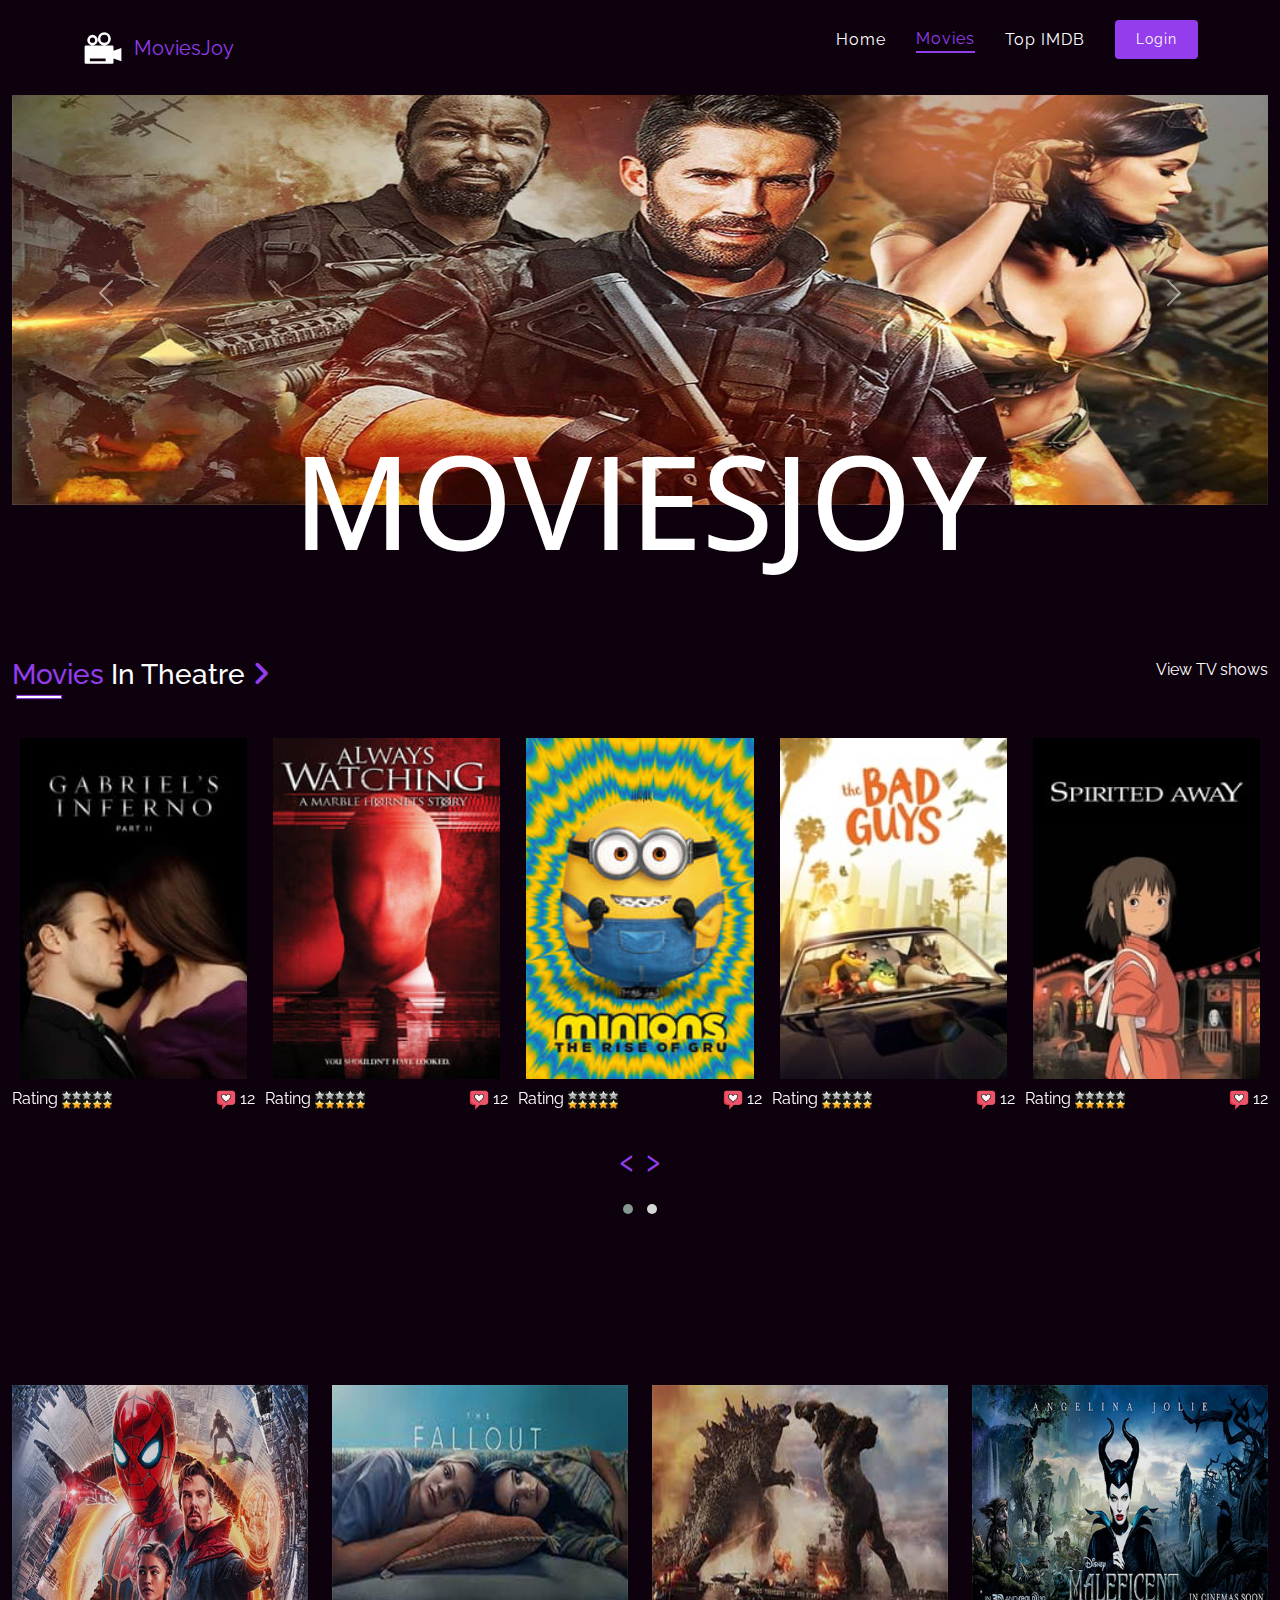
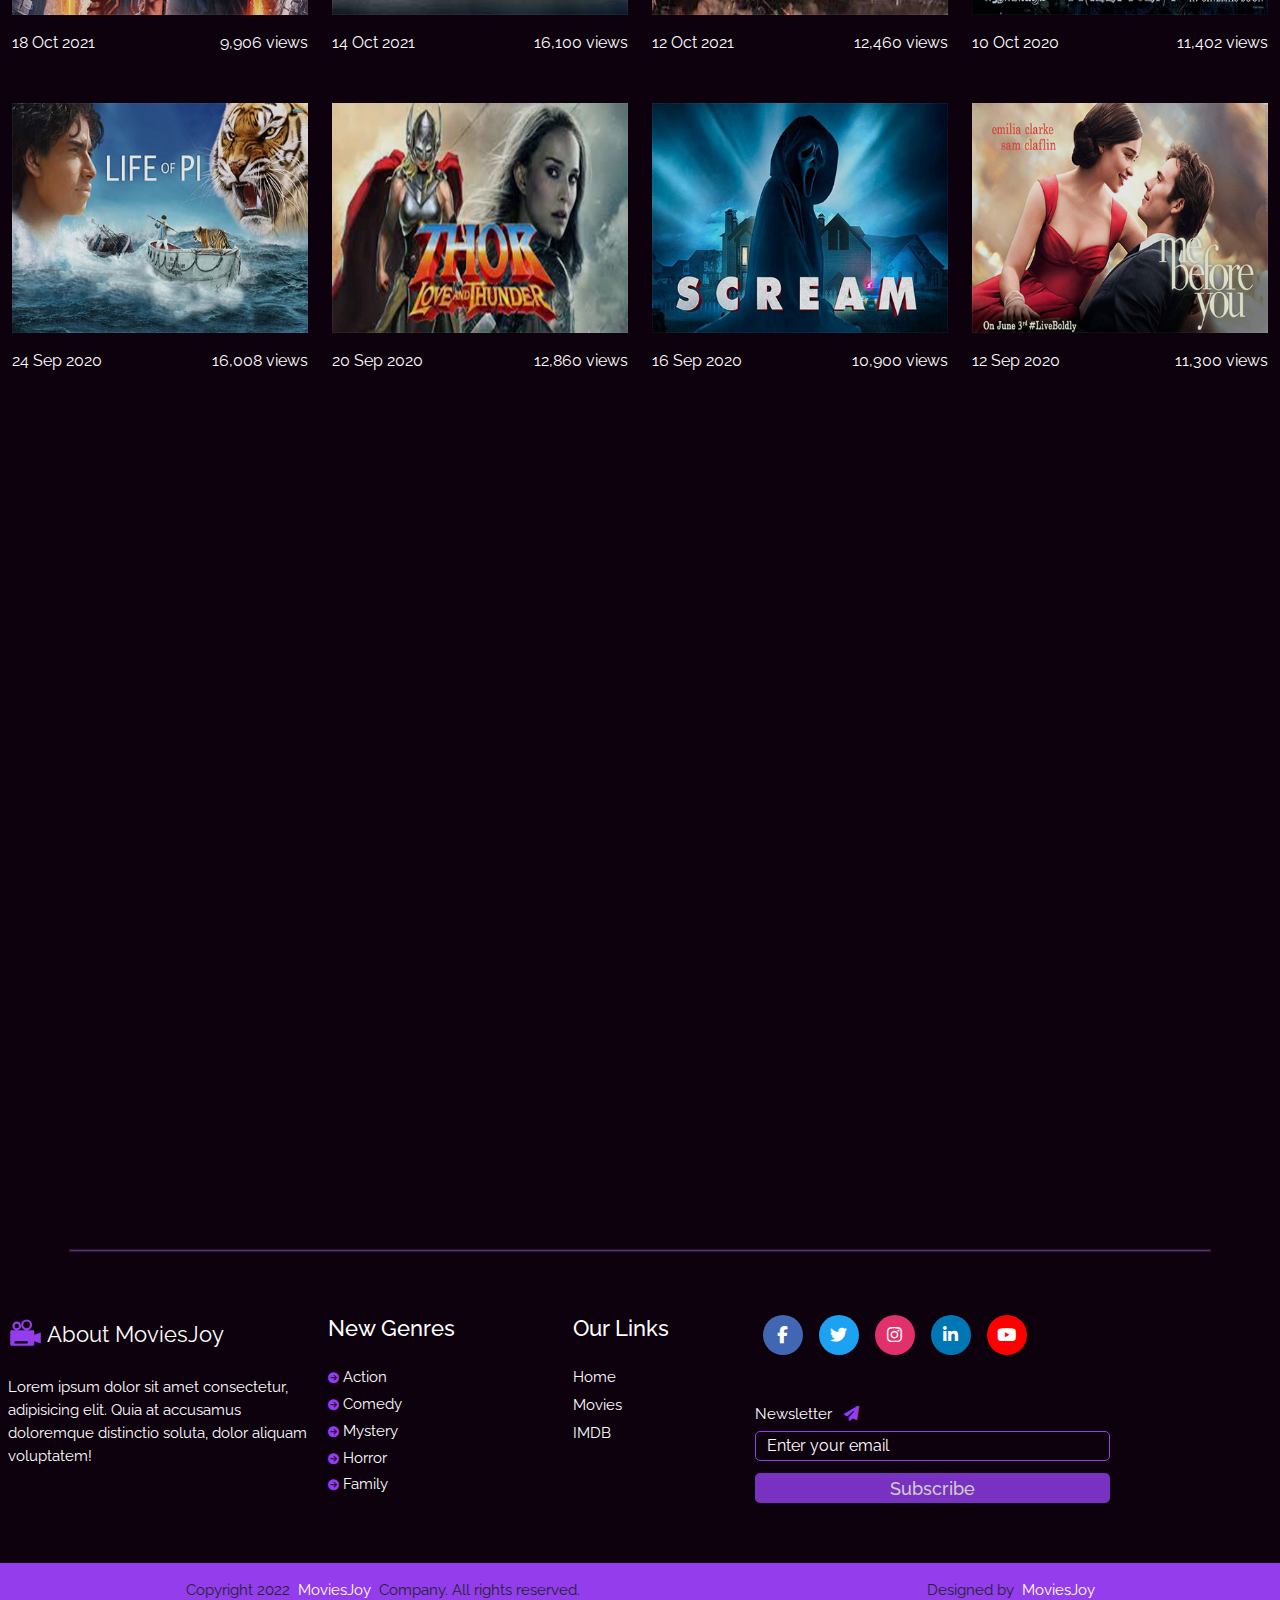
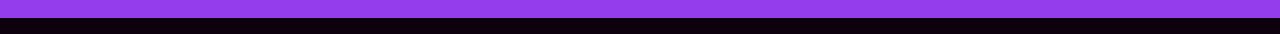
==== commit 6fe63d89: "star updated" ====
--- a/movie.html
+++ b/movie.html
@@ -985,38 +985,28 @@
               <h3 class="text-white mb-4 footer-title">New Genres</h3>
               <div class="pb-1">
                 <a href="#"
-                  ><i
-                    class="fa-solid fa-circle-arrow-right me-1 ft-icon"
-                  ></i></a
-                ><span class="text-white">Action</span>
+                  ><i class="fa-solid fa-circle-arrow-right ft-icon"></i></a
+                >&nbsp;<span class="text-white">Action</span>
               </div>
               <div class="pb-1">
                 <a href="#"
-                  ><i
-                    class="fa-solid fa-circle-arrow-right me-1 ft-icon"
-                  ></i></a
-                ><span class="text-white">Comedy</span>
+                  ><i class="fa-solid fa-circle-arrow-right ft-icon"></i></a
+                >&nbsp;<span class="text-white">Comedy</span>
               </div>
               <div class="pb-1">
                 <a href="#"
-                  ><i
-                    class="fa-solid fa-circle-arrow-right me-1 ft-icon"
-                  ></i></a
-                ><span class="text-white">Mystery</span>
+                  ><i class="fa-solid fa-circle-arrow-right ft-icon"></i></a
+                >&nbsp;<span class="text-white">Mystery</span>
               </div>
               <div class="pb-1">
                 <a href="#"
-                  ><i
-                    class="fa-solid fa-circle-arrow-right me-1 ft-icon"
-                  ></i></a
-                ><span class="text-white">Horror</span>
+                  ><i class="fa-solid fa-circle-arrow-right ft-icon"></i></a
+                >&nbsp;<span class="text-white">Horror</span>
               </div>
               <div class="pb-1">
                 <a href="#"
-                  ><i
-                    class="fa-solid fa-circle-arrow-right me-1 ft-icon"
-                  ></i></a
-                ><span class="text-white">Family</span>
+                  ><i class="fa-solid fa-circle-arrow-right ft-icon"></i></a
+                >&nbsp;<span class="text-white">Family</span>
               </div>
             </div>
           </div>
--- a/css/cus.css
+++ b/css/cus.css
@@ -892,7 +892,7 @@
 }
 
 .ft-icon {
-  font-size: 12px;
+  font-size: 11px;
   color: var(--primary);
 }
 
@@ -977,6 +977,9 @@
   #home-bg-video {
     margin-top: 70px;
     height: 210px;
+  }
+  .icon-little {
+    font-size: 14px;
   }
   .team-member-info {
     width: 100%;
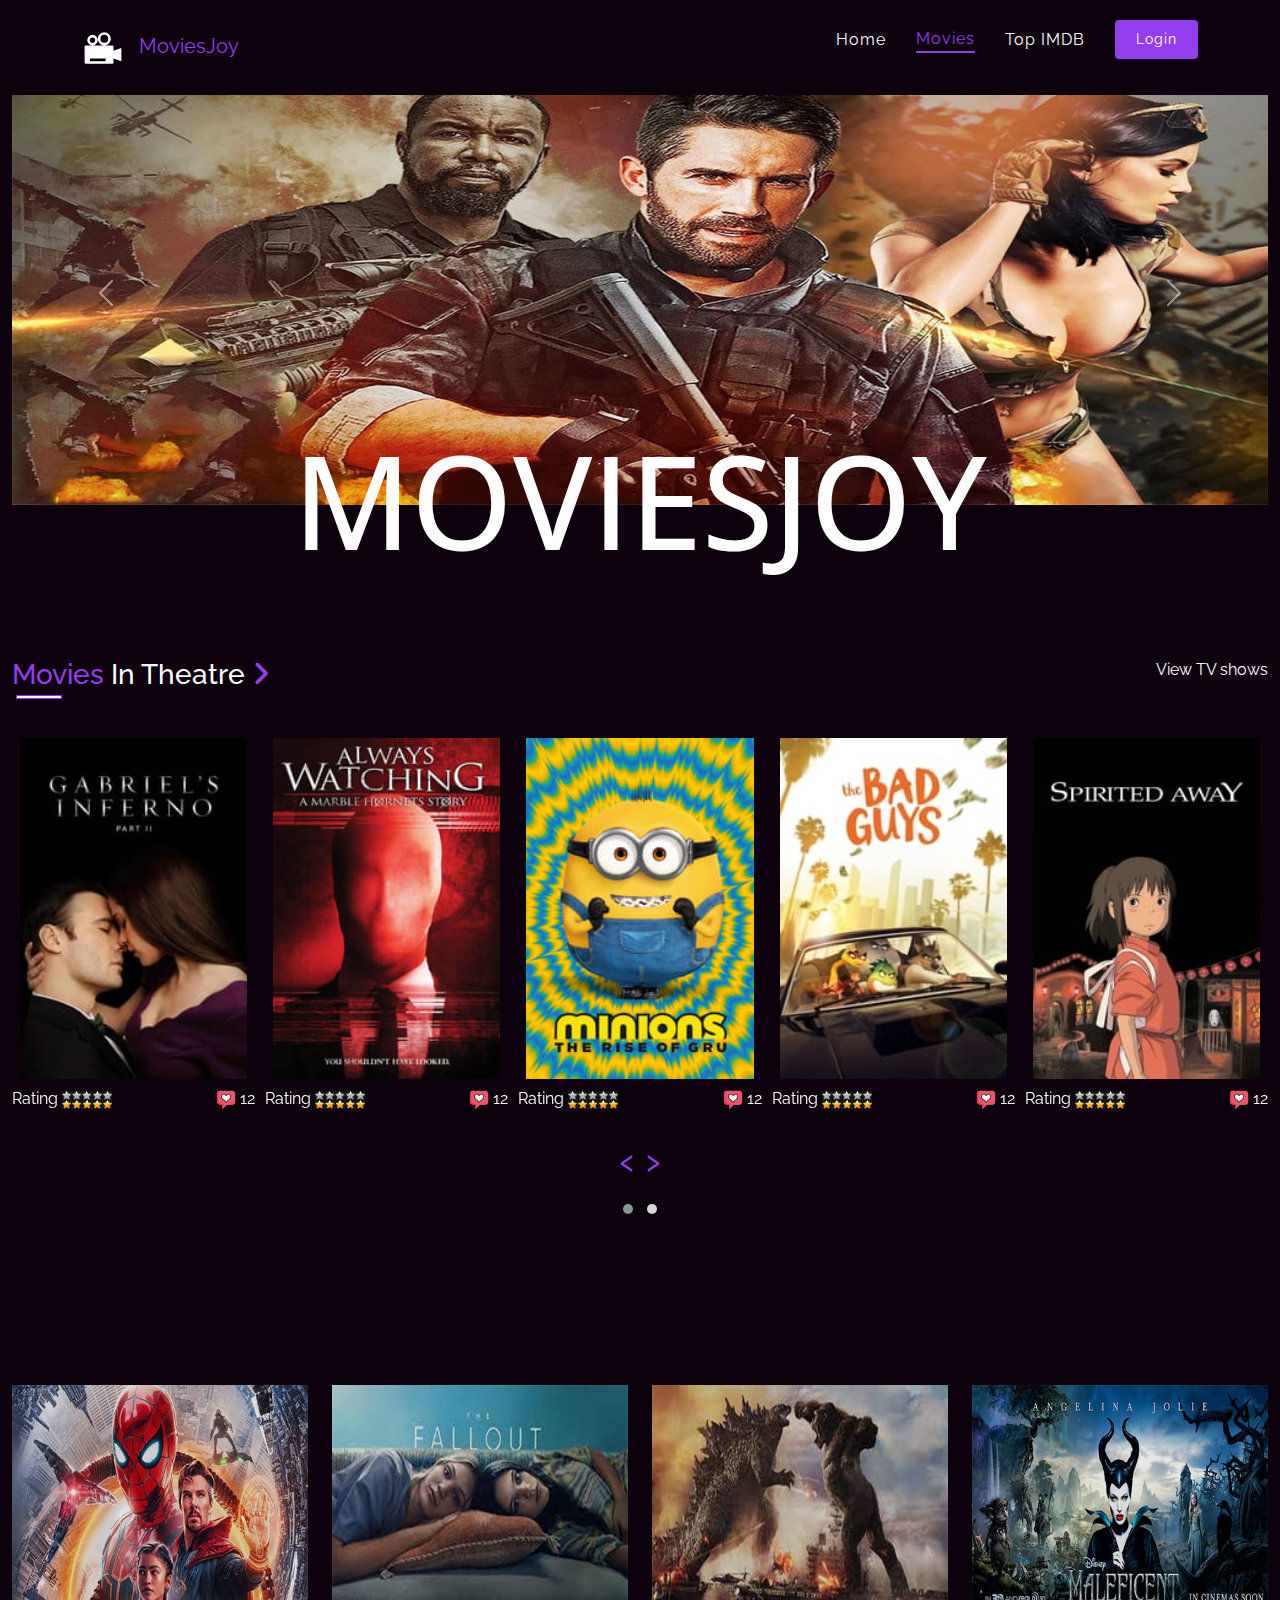
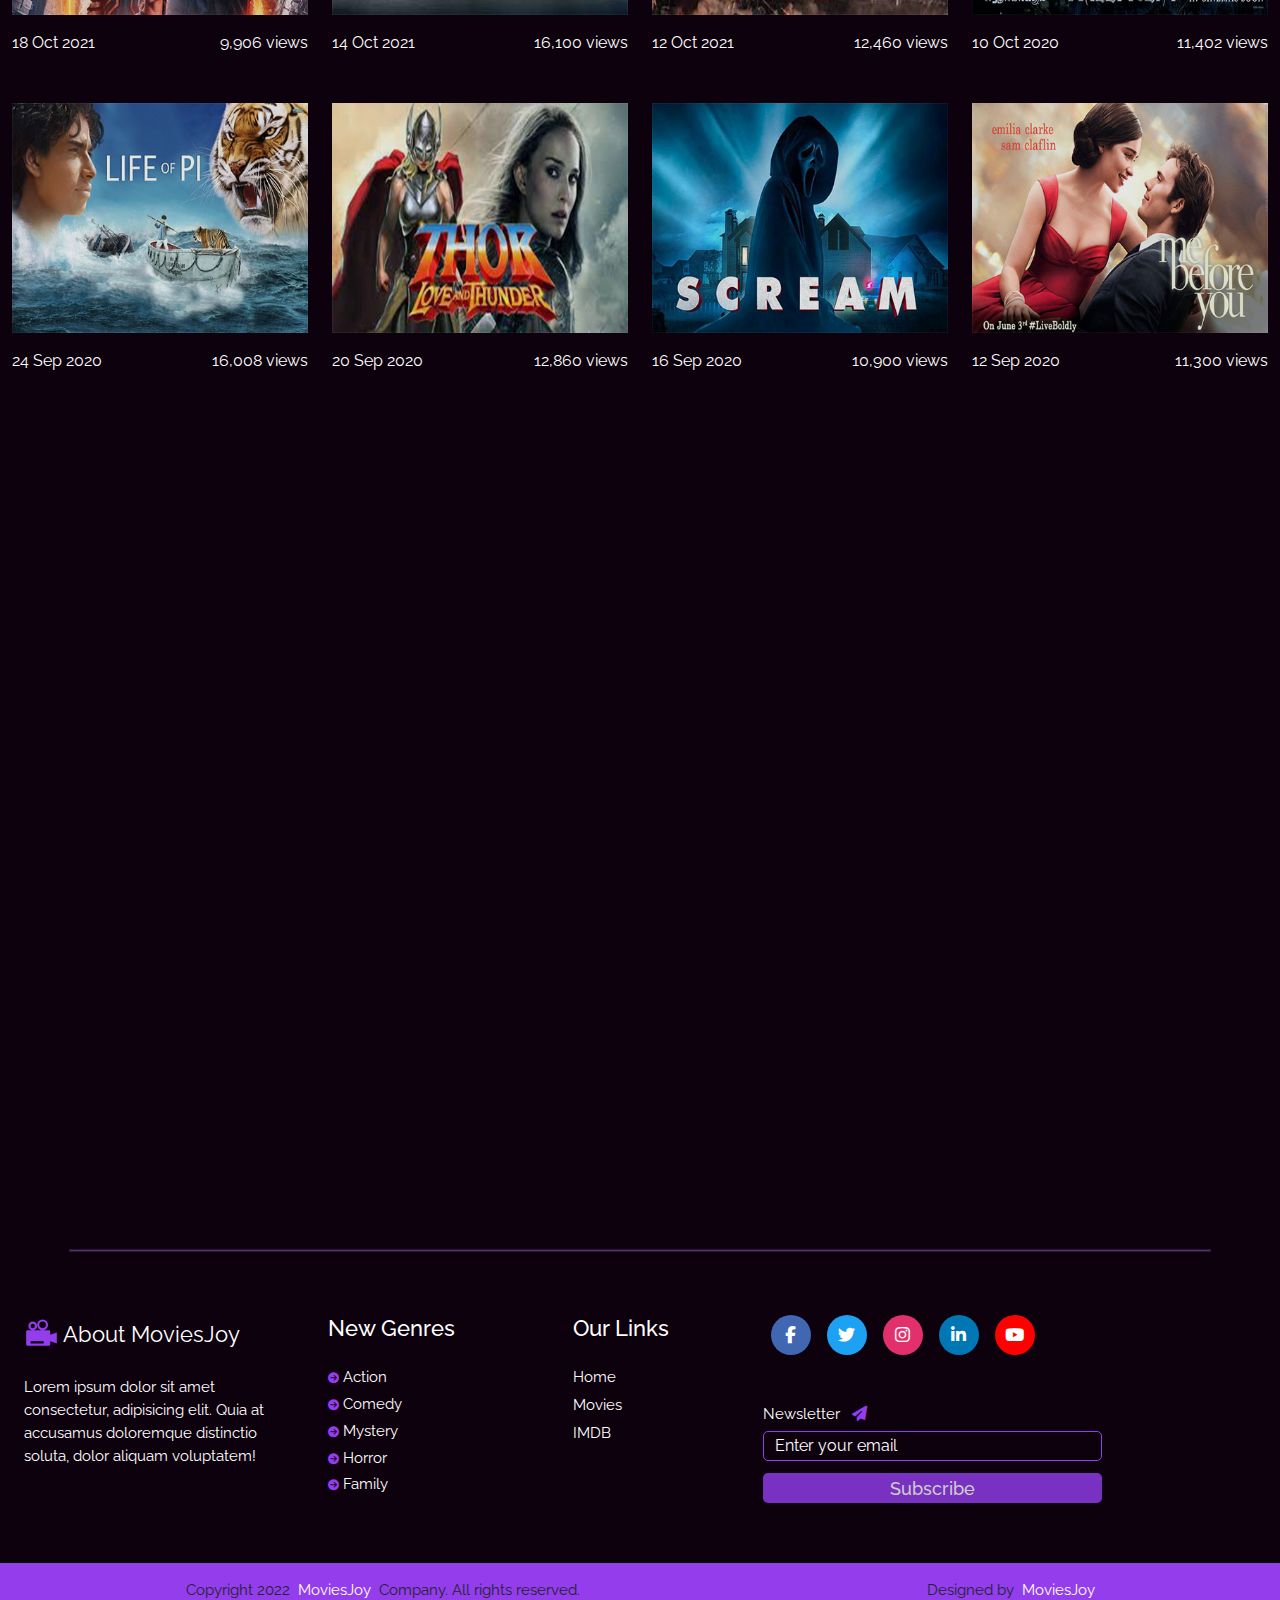
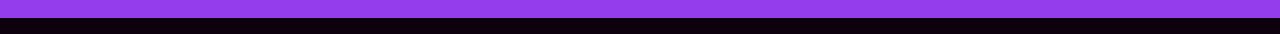
==== commit e4fdf97e: "updated commit" ====
--- a/movie.html
+++ b/movie.html
@@ -38,17 +38,20 @@
       <nav class="sticky">
         <div class="container nav-wrapper">
           <div class="brand">
-            <svg
-              style="color: white"
-              viewBox="0 0 1024 1024"
-              xmlns="http://www.w3.org/2000/svg"
+            <a href="index.html" class="text-decoration-none">
+              <svg
+                style="color: white"
+                viewBox="0 0 1024 1024"
+                m
+                xmlns="http://www.w3.org/2000/svg"
+              >
+                <path
+                  fill="white"
+                  d="m768 576 192-64v320l-192-64v96a32 32 0 0 1-32 32H96a32 32 0 0 1-32-32V480a32 32 0 0 1 32-32h640a32 32 0 0 1 32 32v96zM192 768v64h384v-64H192zm192-480a160 160 0 0 1 320 0 160 160 0 0 1-320 0zm64 0a96 96 0 1 0 192.064-.064A96 96 0 0 0 448 288zm-320 32a128 128 0 1 1 256.064.064A128 128 0 0 1 128 320zm64 0a64 64 0 1 0 128 0 64 64 0 0 0-128 0z"
+                ></path>
+              </svg>
+              <span>MoviesJoy</span></a
             >
-              <path
-                fill="white"
-                d="m768 576 192-64v320l-192-64v96a32 32 0 0 1-32 32H96a32 32 0 0 1-32-32V480a32 32 0 0 1 32-32h640a32 32 0 0 1 32 32v96zM192 768v64h384v-64H192zm192-480a160 160 0 0 1 320 0 160 160 0 0 1-320 0zm64 0a96 96 0 1 0 192.064-.064A96 96 0 0 0 448 288zm-320 32a128 128 0 1 1 256.064.064A128 128 0 0 1 128 320zm64 0a64 64 0 1 0 128 0 64 64 0 0 0-128 0z"
-              ></path>
-            </svg>
-            <span>MoviesJoy</span>
           </div>
           <div class="hamburger">
             <span></span>
@@ -223,7 +226,7 @@
                         <div class="social-list">
                           <a href=" "
                             ><i
-                              class="fa-solid fa-circle-caret-right fs-1 my-5 text-white"
+                              class="fa-solid fa-circle-play fs-1 my-5 text-white"
                             ></i
                           ></a>
                         </div>
@@ -262,7 +265,7 @@
                         <div class="social-list">
                           <a href=" "
                             ><i
-                              class="fa-solid fa-circle-caret-right fs-1 my-5 text-white"
+                              class="fa-solid fa-circle-play fs-1 my-5 text-white"
                             ></i
                           ></a>
                         </div>
@@ -301,7 +304,7 @@
                         <div class="social-list">
                           <a href=" "
                             ><i
-                              class="fa-solid fa-circle-caret-right fs-1 my-5 text-white"
+                              class="fa-solid fa-circle-play fs-1 my-5 text-white"
                             ></i
                           ></a>
                         </div>
@@ -341,7 +344,7 @@
                           <div class="social-list">
                             <a href=" "
                               ><i
-                                class="fa-solid fa-circle-caret-right fs-1 my-5 text-white"
+                                class="fa-solid fa-circle-play fs-1 my-5 text-white"
                               ></i
                             ></a>
                           </div>
@@ -382,7 +385,7 @@
                         <div class="social-list">
                           <a href=" "
                             ><i
-                              class="fa-solid fa-circle-caret-right fs-1 my-5 text-white"
+                              class="fa-solid fa-circle-play fs-1 my-5 text-white"
                             ></i
                           ></a>
                         </div>
@@ -425,7 +428,7 @@
                         <div class="social-list">
                           <a href=" "
                             ><i
-                              class="fa-solid fa-circle-caret-right fs-1 my-5 text-white"
+                              class="fa-solid fa-circle-play fs-1 my-5 text-white"
                             ></i
                           ></a>
                         </div>
@@ -467,7 +470,7 @@
                         <div class="social-list">
                           <a href=" "
                             ><i
-                              class="fa-solid fa-circle-caret-right fs-1 my-5 text-white"
+                              class="fa-solid fa-circle-play fs-1 my-5 text-white"
                             ></i
                           ></a>
                         </div>
@@ -510,7 +513,7 @@
                         <div class="social-list">
                           <a href=" "
                             ><i
-                              class="fa-solid fa-circle-caret-right fs-1 my-5 text-white"
+                              class="fa-solid fa-circle-play fs-1 my-5 text-white"
                             ></i
                           ></a>
                         </div>
@@ -552,7 +555,7 @@
                         <div class="social-list">
                           <a href=" "
                             ><i
-                              class="fa-solid fa-circle-caret-right fs-1 my-5 text-white"
+                              class="fa-solid fa-circle-play fs-1 my-5 text-white"
                             ></i
                           ></a>
                         </div>
@@ -953,115 +956,122 @@
       <div class="row"><hr /></div>
     </div>
     <footer class="footer pt-5 pb-3">
-      <div class="container-fluid">
-        <div class="row">
-          <div class="col-xl-3 col-md-8 px-2 mb-5">
-            <div class="">
-              <svg
-                style="
-                  height: 35px;
-                  width: 35px;
-                  color: rgb(147, 61, 237);
-                  margin-bottom: 10px;
-                "
-                viewBox="0 0 1024 1024"
-                xmlns="http://www.w3.org/2000/svg"
-              >
-                <path
-                  fill="#933ded"
-                  d="m768 576 192-64v320l-192-64v96a32 32 0 0 1-32 32H96a32 32 0 0 1-32-32V480a32 32 0 0 1 32-32h640a32 32 0 0 1 32 32v96zM192 768v64h384v-64H192zm192-480a160 160 0 0 1 320 0 160 160 0 0 1-320 0zm64 0a96 96 0 1 0 192.064-.064A96 96 0 0 0 448 288zm-320 32a128 128 0 1 1 256.064.064A128 128 0 0 1 128 320zm64 0a64 64 0 1 0 128 0 64 64 0 0 0-128 0z"
-                ></path>
-              </svg>
-
-              <span class="mb-4 footer-title text-white"> About MoviesJoy</span>
-            </div>
-            <p class="pt-3">
-              Lorem ipsum dolor sit amet consectetur, adipisicing elit. Quia at
-              accusamus doloremque distinctio soluta, dolor aliquam voluptatem!
-            </p>
-          </div>
-          <div class="col-xl-2 col-md-4 px-2 mb-5">
-            <div class="footer-links pl-0">
-              <h3 class="text-white mb-4 footer-title">New Genres</h3>
-              <div class="pb-1">
-                <a href="#"
-                  ><i class="fa-solid fa-circle-arrow-right ft-icon"></i></a
-                >&nbsp;<span class="text-white">Action</span>
-              </div>
-              <div class="pb-1">
-                <a href="#"
-                  ><i class="fa-solid fa-circle-arrow-right ft-icon"></i></a
-                >&nbsp;<span class="text-white">Comedy</span>
-              </div>
-              <div class="pb-1">
-                <a href="#"
-                  ><i class="fa-solid fa-circle-arrow-right ft-icon"></i></a
-                >&nbsp;<span class="text-white">Mystery</span>
-              </div>
-              <div class="pb-1">
-                <a href="#"
-                  ><i class="fa-solid fa-circle-arrow-right ft-icon"></i></a
-                >&nbsp;<span class="text-white">Horror</span>
-              </div>
-              <div class="pb-1">
-                <a href="#"
-                  ><i class="fa-solid fa-circle-arrow-right ft-icon"></i></a
-                >&nbsp;<span class="text-white">Family</span>
-              </div>
-            </div>
-          </div>
-          <div class="col-xl-2 col-md-4 px-2 mb-5 justify-content-sm-start">
-            <ul class="footer-links pl-0">
-              <li><h3 class="text-white mb-4 footer-title">Our Links</h3></li>
-              <li><a href="index.html">Home</a></li>
-              <li><a href="movie.html">Movies</a></li>
-
-              <li><a href="top_imdb.html">IMDB</a></li>
-            </ul>
-          </div>
-          <div class="col-xl-4 col-md-8 px-2 mb-5">
-            <div class="media-icons mb-5">
-              <a href="# "><i class="fab fa-facebook-f"></i></a>
-              <a href="# "><i class="fab fa-twitter"></i></a>
-              <a href="# "><i class="fab fa-instagram"></i></a>
-              <a href="# "><i class="fab fa-linkedin-in"></i></a>
-              <a href="# "><i class="fab fa-youtube"></i></a>
-            </div>
-            <div class="box input-box mb-2">
-              <div class="link_name">
-                Newsletter
-                <span class="mx-2"
-                  ><i class="fa-solid fa-paper-plane"></i
-                ></span>
-              </div>
-              <div class="mb-2">
-                <input type="text" placeholder="Enter your email" />
-              </div>
-              <div>
-                <input type="button" value="Subscribe" />
+      <div class="">
+        <div class="container-fluid">
+          <div class="row">
+            <div class="col-xl-3 col-md-8 px-4 mb-5">
+              <div class="">
+                <svg
+                  style="
+                    height: 35px;
+                    width: 35px;
+                    color: rgb(147, 61, 237);
+                    margin-bottom: 10px;
+                  "
+                  viewBox="0 0 1024 1024"
+                  xmlns="http://www.w3.org/2000/svg"
+                >
+                  <path
+                    fill="#933ded"
+                    d="m768 576 192-64v320l-192-64v96a32 32 0 0 1-32 32H96a32 32 0 0 1-32-32V480a32 32 0 0 1 32-32h640a32 32 0 0 1 32 32v96zM192 768v64h384v-64H192zm192-480a160 160 0 0 1 320 0 160 160 0 0 1-320 0zm64 0a96 96 0 1 0 192.064-.064A96 96 0 0 0 448 288zm-320 32a128 128 0 1 1 256.064.064A128 128 0 0 1 128 320zm64 0a64 64 0 1 0 128 0 64 64 0 0 0-128 0z"
+                  ></path>
+                </svg>
+
+                <span class="mb-4 footer-title text-white">
+                  About MoviesJoy</span
+                >
+              </div>
+              <p class="pt-3">
+                Lorem ipsum dolor sit amet consectetur, adipisicing elit. Quia
+                at accusamus doloremque distinctio soluta, dolor aliquam
+                voluptatem!
+              </p>
+            </div>
+            <div class="col-xl-2 col-md-4 px-2 mb-5">
+              <div class="footer-links pl-3">
+                <h3 class="text-white mb-4 footer-title">New Genres</h3>
+                <div class="pb-1">
+                  <a href="#"
+                    ><i class="fa-solid fa-circle-arrow-right ft-icon"></i></a
+                  >&nbsp;<span class="text-white">Action</span>
+                </div>
+                <div class="pb-1">
+                  <a href="#"
+                    ><i class="fa-solid fa-circle-arrow-right ft-icon"></i></a
+                  >&nbsp;<span class="text-white">Comedy</span>
+                </div>
+                <div class="pb-1">
+                  <a href="#"
+                    ><i class="fa-solid fa-circle-arrow-right ft-icon"></i></a
+                  >&nbsp;<span class="text-white">Mystery</span>
+                </div>
+                <div class="pb-1">
+                  <a href="#"
+                    ><i class="fa-solid fa-circle-arrow-right ft-icon"></i></a
+                  >&nbsp;<span class="text-white">Horror</span>
+                </div>
+                <div class="pb-1">
+                  <a href="#"
+                    ><i class="fa-solid fa-circle-arrow-right ft-icon"></i></a
+                  >&nbsp;<span class="text-white">Family</span>
+                </div>
+              </div>
+            </div>
+            <div class="col-xl-2 col-md-4 px-2 mb-5 justify-content-sm-start">
+              <ul class="footer-links pl-3">
+                <li><h3 class="text-white mb-4 footer-title">Our Links</h3></li>
+                <li><a href="index.html">Home</a></li>
+                <li><a href="movie.html">Movies</a></li>
+
+                <li><a href="top_imdb.html">IMDB</a></li>
+              </ul>
+            </div>
+            <div class="col-xl-4 col-md-8 px-3 mb-5">
+              <div class="media-icons mb-5 pl-5">
+                <a href="# "><i class="fab fa-facebook-f"></i></a>
+                <a href="# "><i class="fab fa-twitter"></i></a>
+                <a href="# "><i class="fab fa-instagram"></i></a>
+                <a href="# "><i class="fab fa-linkedin-in"></i></a>
+                <a href="# "><i class="fab fa-youtube"></i></a>
+              </div>
+              <div class="box input-box mb-2 pl-5">
+                <div class="link_name">
+                  Newsletter
+                  <span class="mx-2"
+                    ><i class="fa-solid fa-paper-plane"></i
+                  ></span>
+                </div>
+                <div class="mb-2">
+                  <input type="text" placeholder="Enter your email" />
+                </div>
+                <div>
+                  <input type="button" value="Subscribe" />
+                </div>
               </div>
             </div>
           </div>
         </div>
-        <div class="row footer-bottom">
-          <div class="d-flex justify-content-around my-3">
-            <div class=" ">
-              <div class="text-dark">
-                Copyright 2022&nbsp;
-                <span class="text-white">MoviesJoy</span>&nbsp; Company. All
-                rights reserved.
-              </div>
-            </div>
-            <div class=" ">
-              <div class="text-dark">
-                Designed by&nbsp; <span class="text-white">MoviesJoy</span>
-              </div>
-              <div
-                class="footer-icon d-flex align-items-center justify-content-center rounded-circle"
-              >
-                <a href="# "
-                  ><i class="fa-solid fa-arrow-up text-white fs-5"></i
-                ></a>
+        <div class="container-fluid">
+          <div class="row footer-bottom">
+            <div class="d-flex justify-content-around my-3">
+              <div class=" ">
+                <div class="text-dark">
+                  Copyright 2022&nbsp;
+                  <span class="text-white">MoviesJoy</span>&nbsp; Company. All
+                  rights reserved.
+                </div>
+              </div>
+              <div class=" ">
+                <div class="text-dark">
+                  Designed by&nbsp; <span class="text-white">MoviesJoy</span>
+                </div>
+                <div
+                  class="footer-icon d-flex align-items-center justify-content-center rounded-circle"
+                >
+                  <a href="# "
+                    ><i class="fa-solid fa-arrow-up text-white fs-5"></i
+                  ></a>
+                </div>
               </div>
             </div>
           </div>
--- a/css/cus.css
+++ b/css/cus.css
@@ -41,7 +41,6 @@
   border-radius: 50%;
   border: 3px solid transparent;
   border-top-color: #e74c3c;
-
   animation: spin 3s linear infinite;
 }
 
@@ -55,7 +54,6 @@
   border-radius: 50%;
   border: 3px solid transparent;
   border-top-color: #f9c922;
-
   animation: spin 1.5s linear infinite;
 }
 
@@ -89,7 +87,6 @@
 /* Loaded */
 .loaded #loader-wrapper .loader-section.section-left {
   transform: translateX(-100%);
-
   transition: all 0.7s 0.3s cubic-bezier(0.645, 0.045, 0.355, 1);
 }
 .loaded #loader-wrapper .loader-section.section-right {
@@ -168,7 +165,6 @@
   color: var(--pure);
   text-decoration: none;
   letter-spacing: 1px;
-
   transition: all 0.5s ease-in-out;
 }
 
@@ -195,7 +191,6 @@
     transform: translateX(-50%) translateY(20px);
   }
 }
-
 .hamburger {
   display: none;
 }
@@ -215,7 +210,6 @@
 }
 
 .mobile ul.nav-list {
-  background: -o-linear-gradient(45deg, #434343, #000000);
   background: linear-gradient(45deg, #434343, #000000);
   position: fixed;
   left: 0;
@@ -261,6 +255,7 @@
   background-color: var(--dark);
   z-index: 4000;
 }
+
 /*👉hero text box👈*/
 section.hero-textbox {
   align-items: center;
@@ -289,7 +284,6 @@
 
 .social-icon {
   font-size: 30px;
-
   transition: 0.5s;
   text-decoration: none;
 }
@@ -745,7 +739,6 @@
   color: #fff;
   font-size: 17px;
   text-decoration: none;
-
   transition: all 0.4s ease;
 }
 
@@ -916,6 +909,9 @@
 /* small phone to small tablet from 577 to 768px */
 
 @media only screen and (max-width: 768px) {
+  ul.nav-list.open {
+    padding-left: 0px;
+  }
   .social-font {
     display: none;
   }
@@ -962,6 +958,9 @@
   .brand svg {
     width: 32px;
     height: 32px;
+  }
+  ul.nav-list.open {
+    padding-left: 0px;
   }
   section.hero-textbox h2 {
     font-size: 28px;
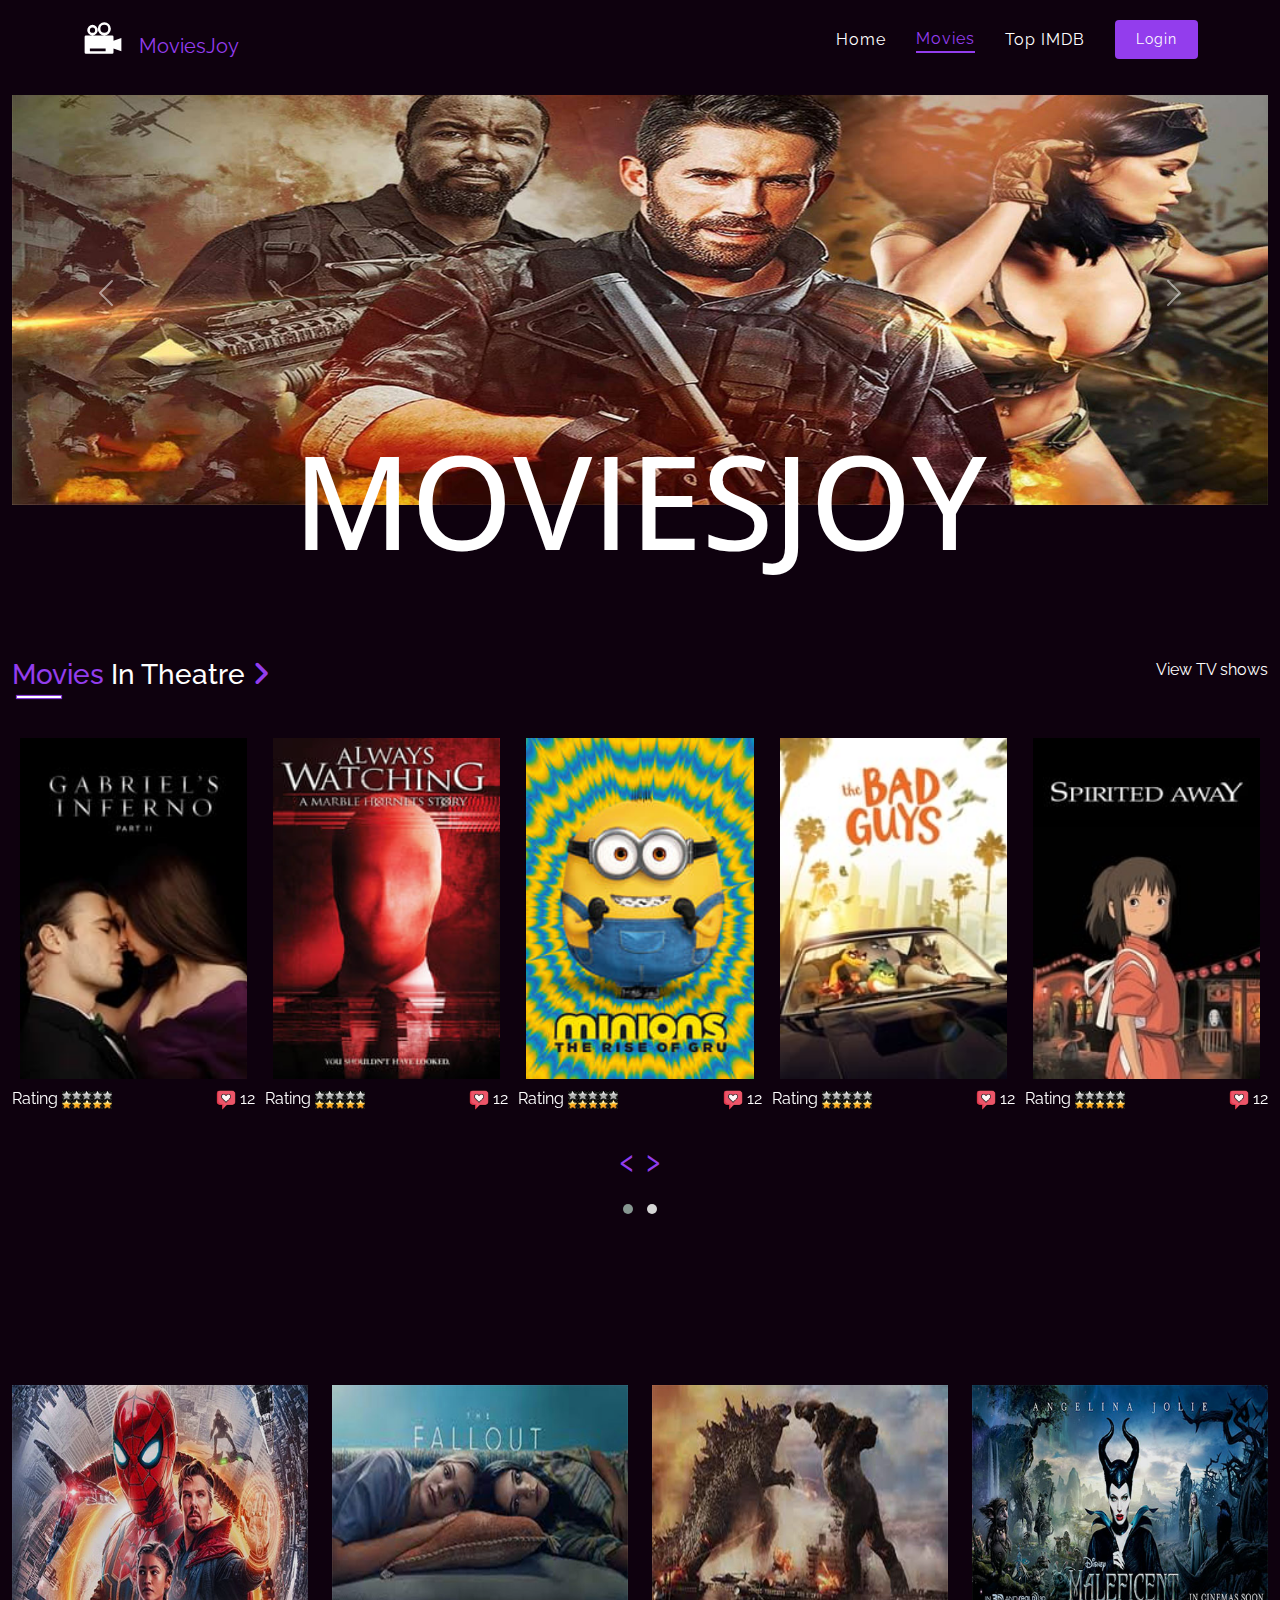
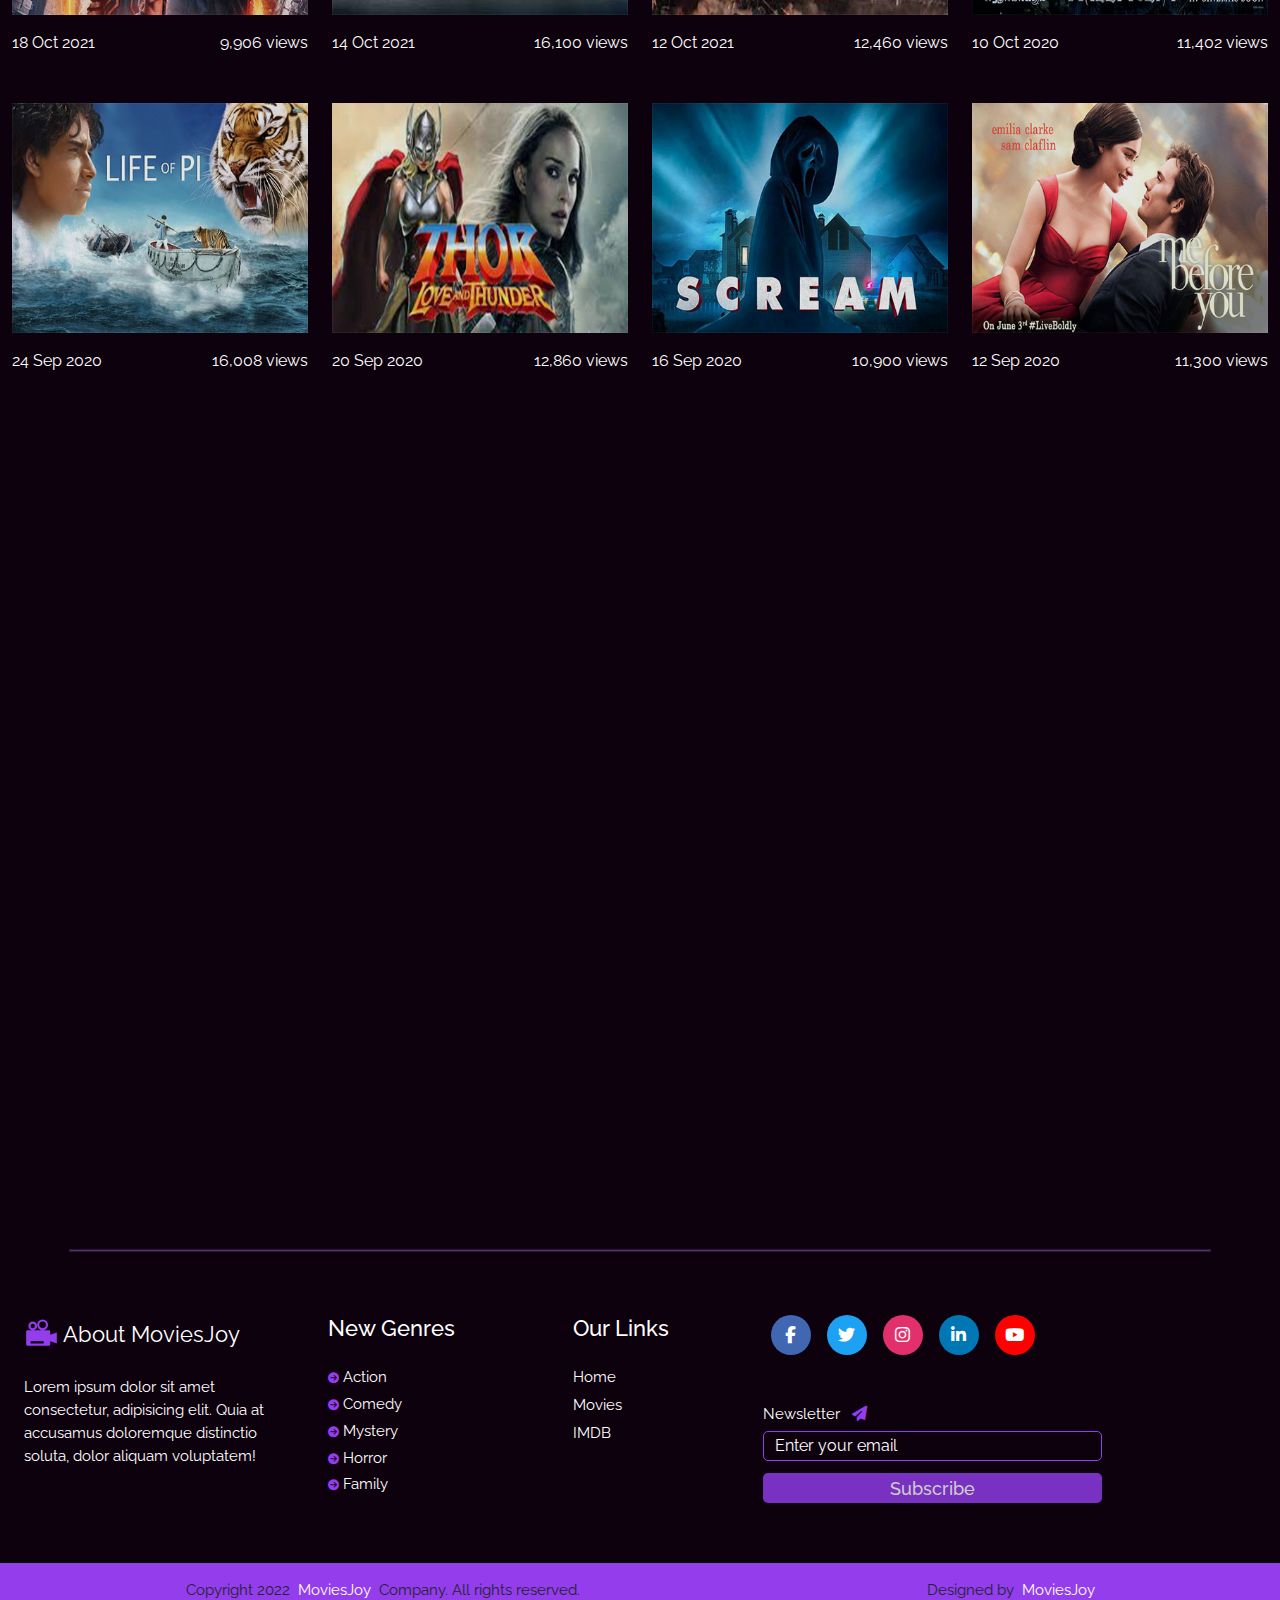
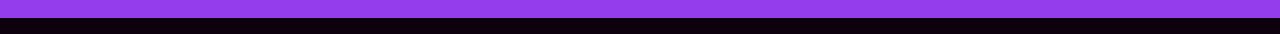
==== commit 7d5ca9a6: "updated movie" ====
--- a/movie.html
+++ b/movie.html
@@ -784,7 +784,7 @@
                     <div class="tab-bg">
                       <h4>Dark Cloud</h4>
                       <span>
-                        <i class="fa-solid fa-tv-retro text-muted me-1"></i
+                        <i class="fa-solid fa-tv text-muted me-1"></i
                       ></span>
 
                       <span class="text-muted fs-5">series (2020)</span>
@@ -823,7 +823,7 @@
                     <div class="tab-bg">
                       <h4>Maverick</h4>
                       <span>
-                        <i class="fa-solid fa-tv-retro text-muted me-1"></i
+                        <i class="fa-solid fa-tv text-muted me-1"></i
                       ></span>
 
                       <span class="text-muted fs-5">series (2020)</span>
@@ -862,7 +862,7 @@
                     <div class="tab-bg">
                       <h4>Joker</h4>
                       <span>
-                        <i class="fa-solid fa-tv-retro text-muted me-1"></i
+                        <i class="fa-solid fa-tv text-muted me-1"></i
                       ></span>
 
                       <span class="text-muted fs-5">series (2019)</span>
@@ -902,7 +902,7 @@
                     <div class="tab-bg">
                       <h4>Avatar</h4>
                       <span>
-                        <i class="fa-solid fa-tv-retro text-muted me-1"></i
+                        <i class="fa-solid fa-tv text-muted me-1"></i
                       ></span>
 
                       <span class="text-muted fs-5">series (2020)</span>
--- a/css/cus.css
+++ b/css/cus.css
@@ -143,6 +143,7 @@
   width: 42px;
   height: 42px;
   margin-right: 10px;
+  margin-bottom: 20px;
 }
 
 .brand svg path {
@@ -1060,4 +1061,10 @@
   footer p {
     font-size: 14px;
   }
-}
+  footer ul {
+    padding-left: 1em !important;
+  }
+  footer .footer-links {
+    padding-left: 1em !important;
+  }
+}
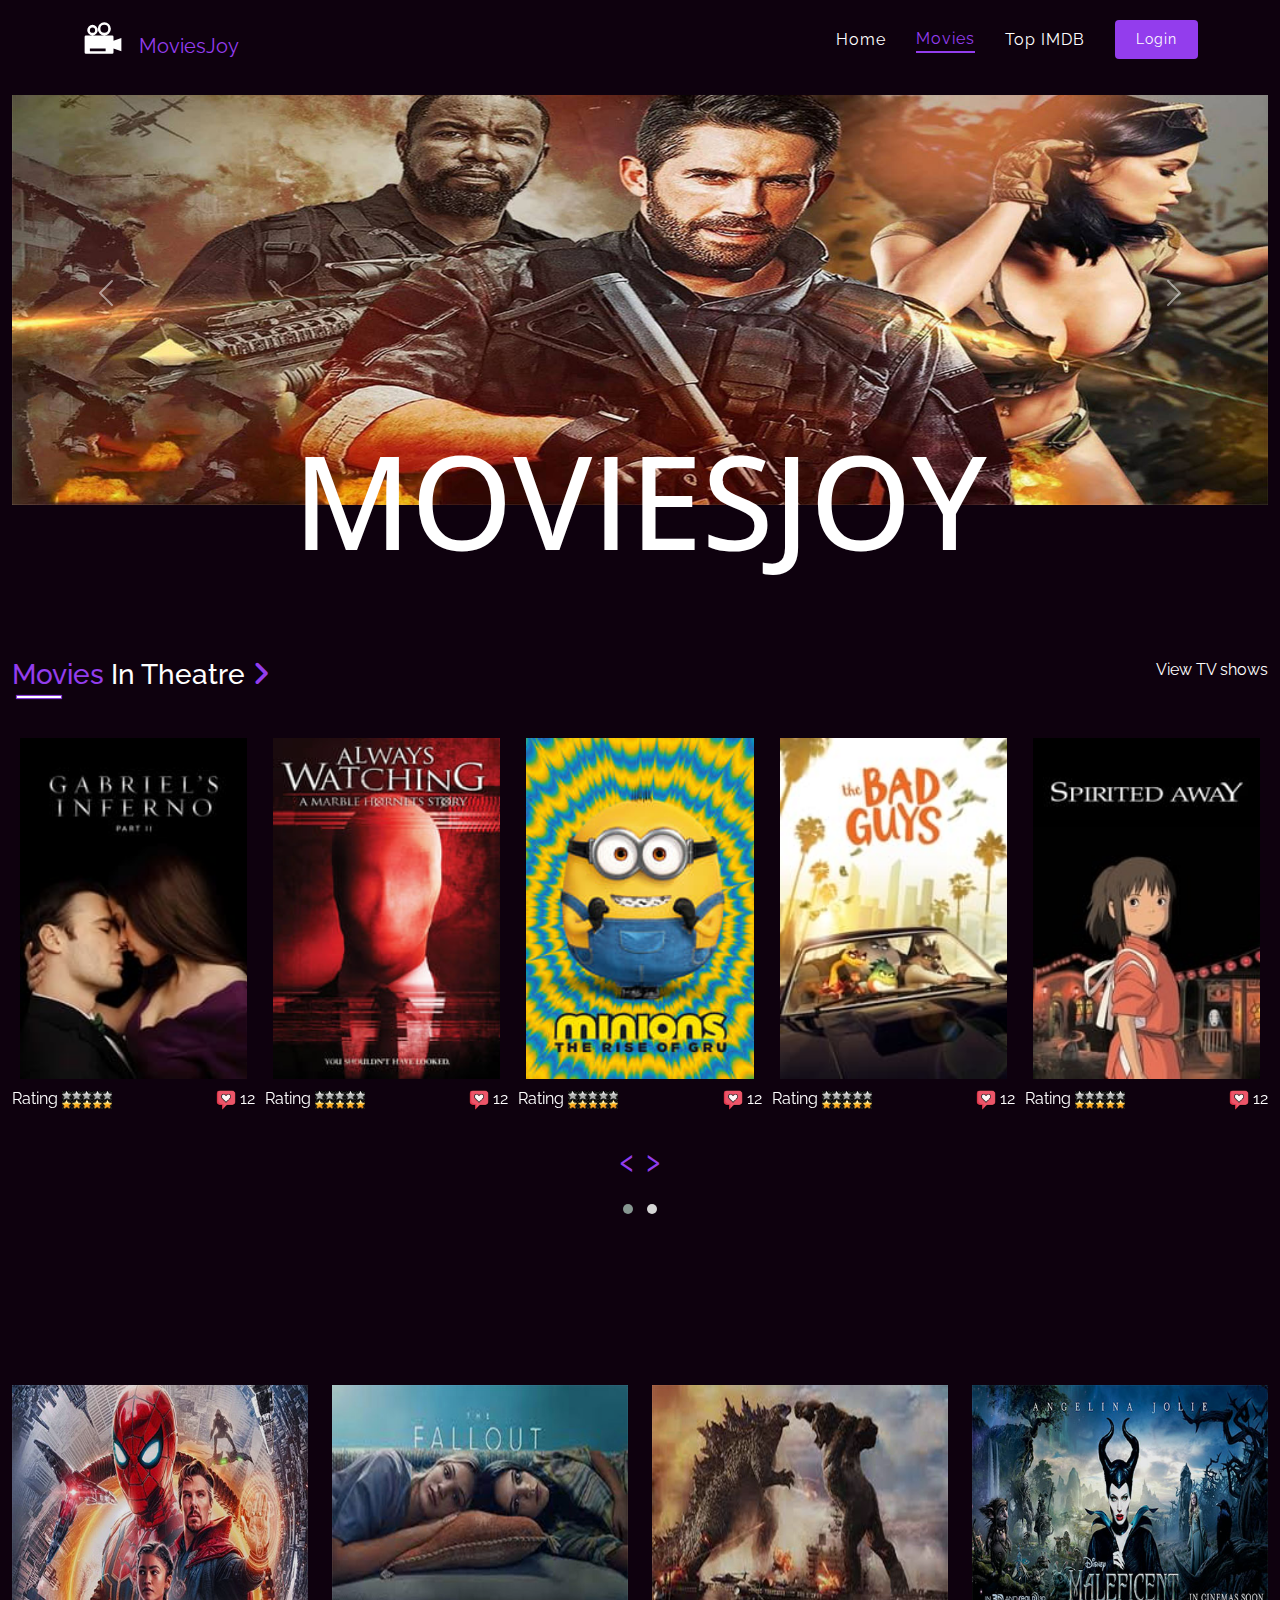
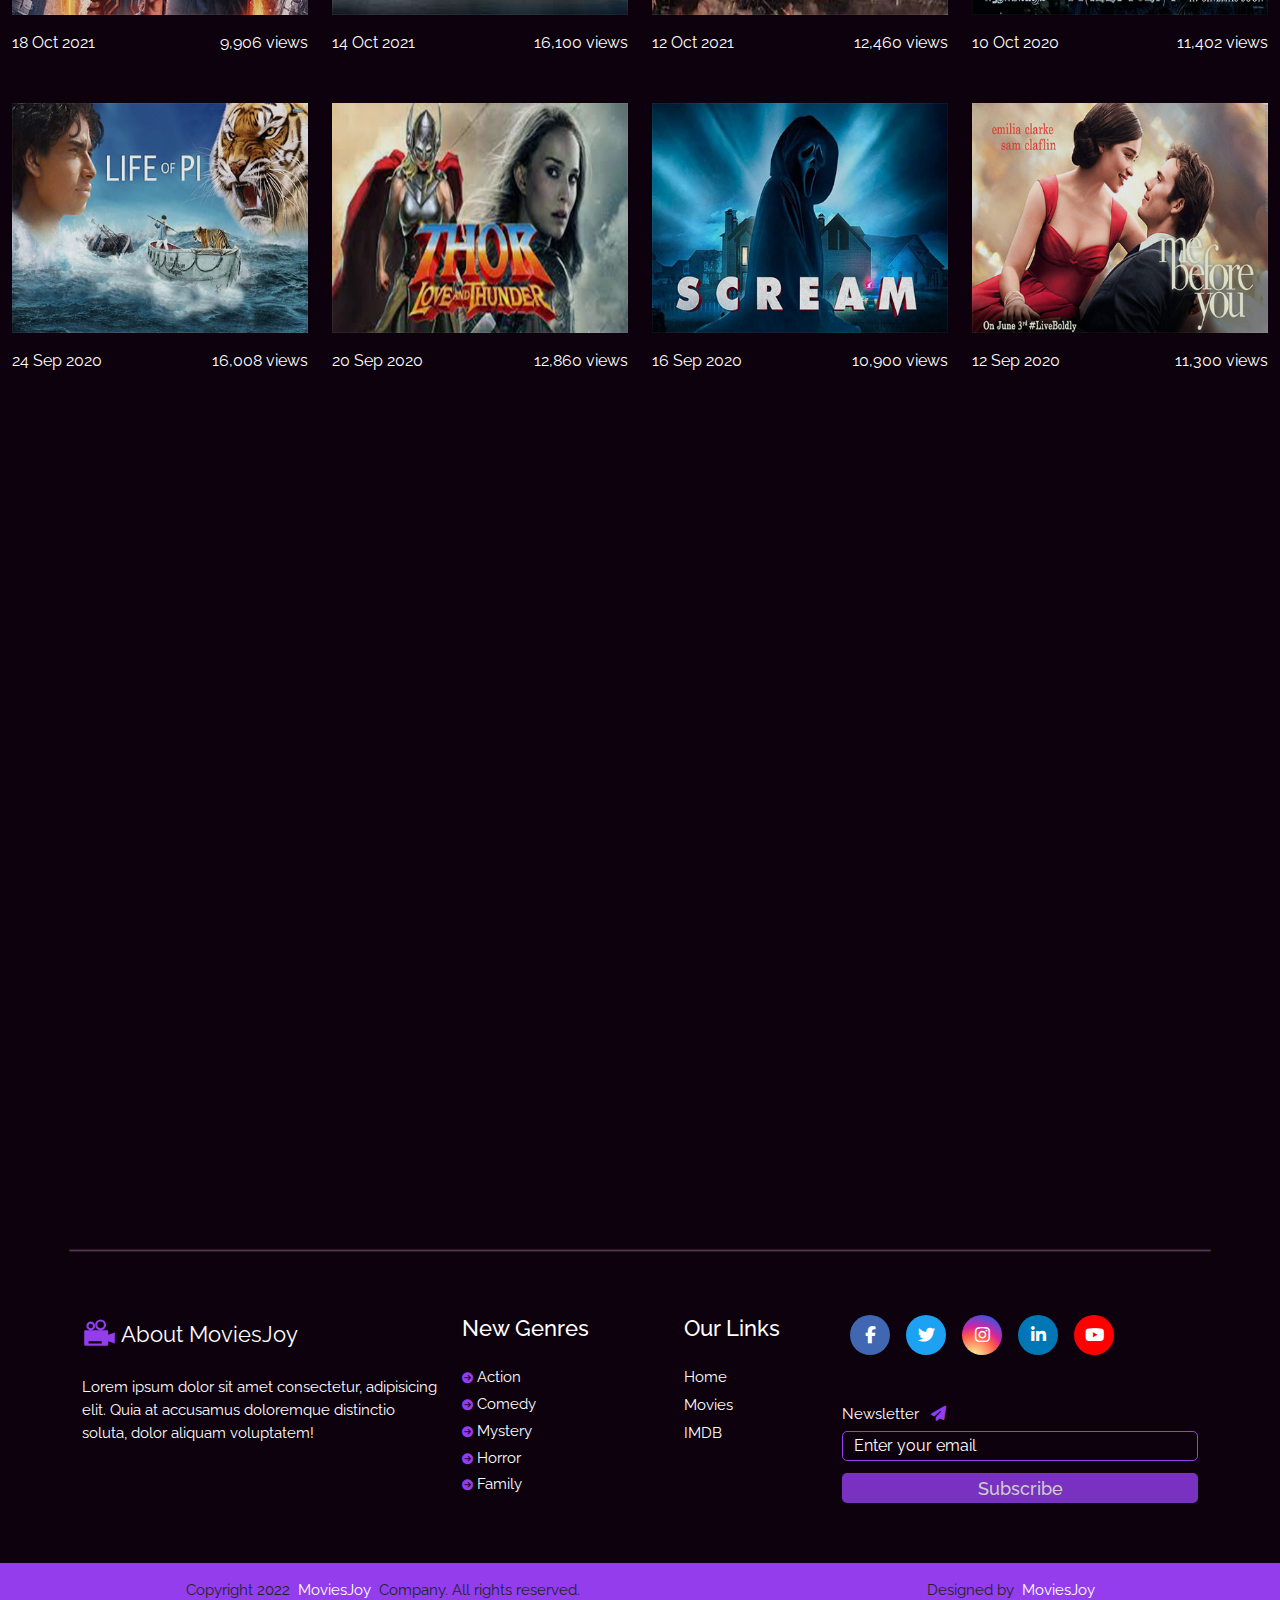
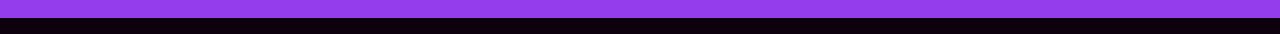
==== commit 9f9e604d: "updated moviesjoy" ====
--- a/movie.html
+++ b/movie.html
@@ -957,10 +957,10 @@
     </div>
     <footer class="footer pt-5 pb-3">
       <div class="">
-        <div class="container-fluid">
+        <div class="container">
           <div class="row">
-            <div class="col-xl-3 col-md-8 px-4 mb-5">
-              <div class="">
+            <div class="col-xl-4 col-md-8 mb-5">
+              <div class="footer-about">
                 <svg
                   style="
                     height: 35px;
@@ -980,15 +980,16 @@
                 <span class="mb-4 footer-title text-white">
                   About MoviesJoy</span
                 >
-              </div>
-              <p class="pt-3">
-                Lorem ipsum dolor sit amet consectetur, adipisicing elit. Quia
-                at accusamus doloremque distinctio soluta, dolor aliquam
-                voluptatem!
-              </p>
-            </div>
-            <div class="col-xl-2 col-md-4 px-2 mb-5">
-              <div class="footer-links pl-3">
+                <p class="pt-3">
+                  Lorem ipsum dolor sit amet consectetur, adipisicing elit. Quia
+                  at accusamus doloremque distinctio soluta, dolor aliquam
+                  voluptatem!
+                </p>
+              </div>
+            </div>
+
+            <div class="col-xl-2 col-md-4 mb-5">
+              <div class="footer-links">
                 <h3 class="text-white mb-4 footer-title">New Genres</h3>
                 <div class="pb-1">
                   <a href="#"
@@ -1017,8 +1018,8 @@
                 </div>
               </div>
             </div>
-            <div class="col-xl-2 col-md-4 px-2 mb-5 justify-content-sm-start">
-              <ul class="footer-links pl-3">
+            <div class="col-xl-2 col-md-4 mb-5">
+              <ul class="footer-links">
                 <li><h3 class="text-white mb-4 footer-title">Our Links</h3></li>
                 <li><a href="index.html">Home</a></li>
                 <li><a href="movie.html">Movies</a></li>
@@ -1026,8 +1027,8 @@
                 <li><a href="top_imdb.html">IMDB</a></li>
               </ul>
             </div>
-            <div class="col-xl-4 col-md-8 px-3 mb-5">
-              <div class="media-icons mb-5 pl-5">
+            <div class="col-xl-4 col-md-8 mb-5">
+              <div class="media-icons mb-5">
                 <a href="# "><i class="fab fa-facebook-f"></i></a>
                 <a href="# "><i class="fab fa-twitter"></i></a>
                 <a href="# "><i class="fab fa-instagram"></i></a>
--- a/css/cus.css
+++ b/css/cus.css
@@ -768,11 +768,25 @@
 }
 
 .media-icons a:nth-child(3) {
-  background: #e1306c;
+  background: radial-gradient(
+    circle at 30% 107%,
+    #fdf497 0%,
+    #fdf497 5%,
+    #fd5949 45%,
+    #d6249f 60%,
+    #285aeb 90%
+  );
 }
 
 .media-icons a:nth-child(3):hover {
-  color: #e1306c;
+  color: radial-gradient(
+    circle at 30% 107%,
+    #fdf497 0%,
+    #fdf497 5%,
+    #fd5949 45%,
+    #d6249f 60%,
+    #285aeb 90%
+  );
   background: #fff;
 }
 
@@ -804,10 +818,6 @@
 
 hr {
   box-shadow: 0px 0px 1px 1px var(--primary) !important;
-}
-
-.input-box {
-  margin-right: 55px;
 }
 
 .input-box input {
@@ -951,6 +961,9 @@
   .pg2-footer-icon {
     right: 6px;
   }
+  footer .footer-links {
+    padding-left: 0;
+  }
 }
 
 /* small phone from 0 to 576px */
@@ -1067,4 +1080,7 @@
   footer .footer-links {
     padding-left: 1em !important;
   }
-}
+  footer .footer-about {
+    padding-left: 1em !important;
+  }
+}
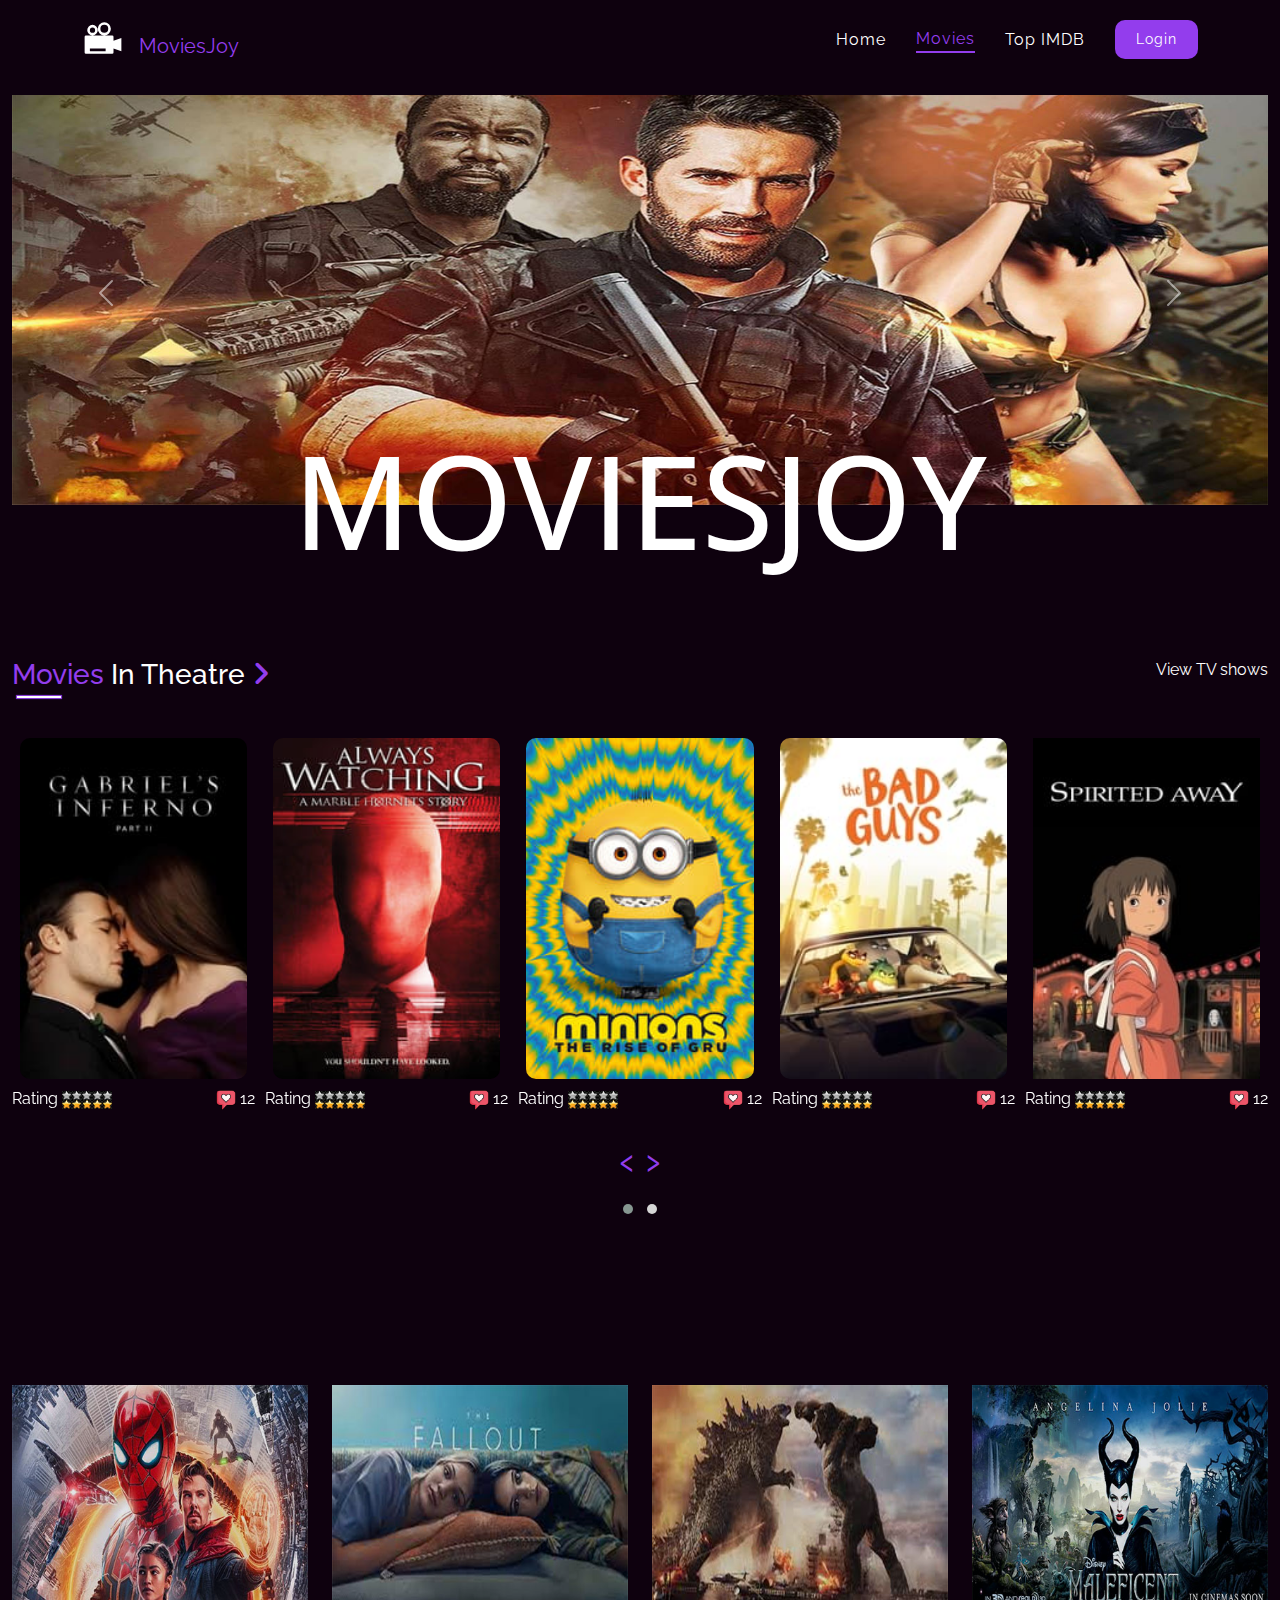
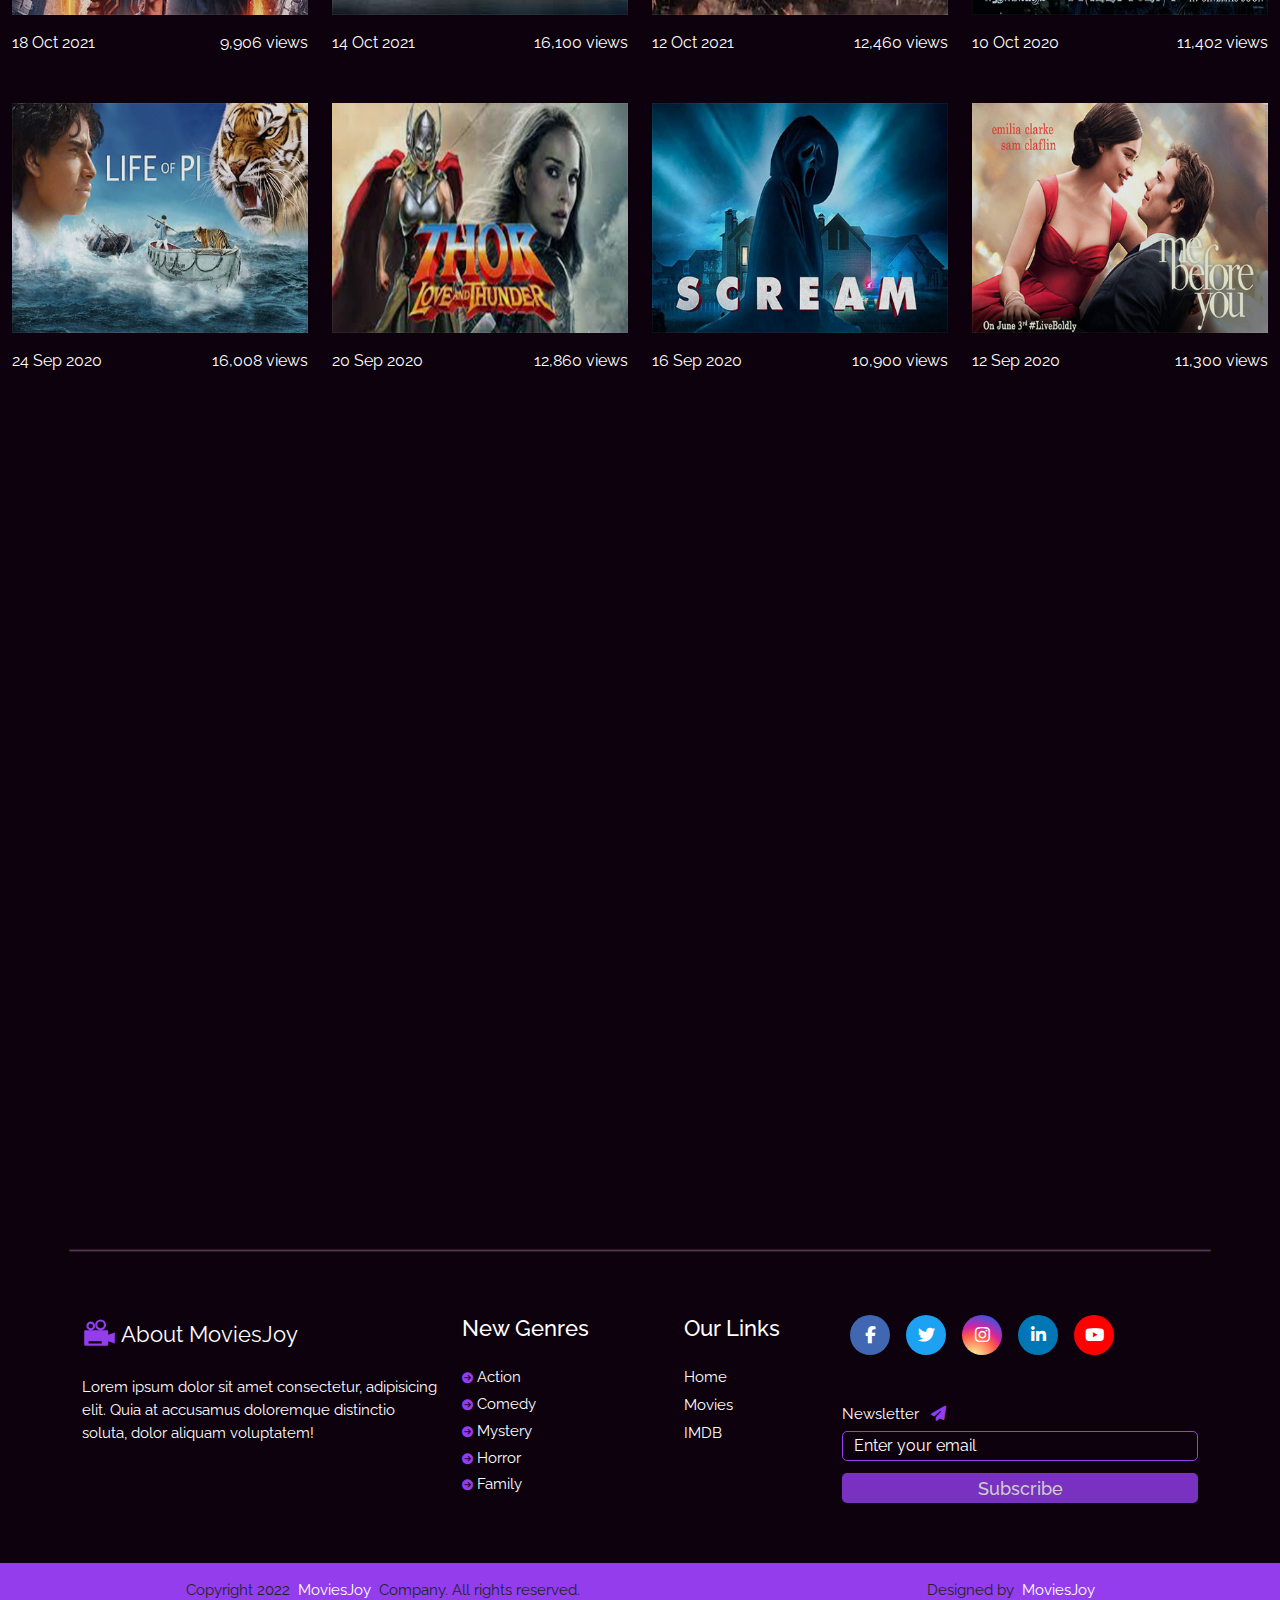
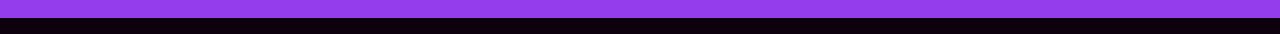
==== commit 2f53d9db: "updated movie project" ====
--- a/movie.html
+++ b/movie.html
@@ -8,10 +8,7 @@
     <link rel="icon" href="images/clapperboard.png" />
     <title>MovieJoy</title>
     <!-- Bootstrap -->
-    <link
-      rel="stylesheet"
-      href="node_module/bootstrap/dist/css/bootstrap.min.css"
-    />
+    <link rel="stylesheet" href="css/main.css" />
     <!---fontawesome-->
     <link
       rel="stylesheet"
@@ -68,7 +65,7 @@
             <li class="mod">
               <button
                 type="button"
-                class="btn"
+                class="btn btn-rounded"
                 data-bs-toggle="modal"
                 data-bs-target="#staticBackdrop"
               >
@@ -93,7 +90,7 @@
                       </h5>
                       <button
                         type="button"
-                        class="btn-close"
+                        class="btn-close btn-rounded"
                         data-bs-dismiss="modal"
                         aria-label="Close"
                       ></button>
@@ -217,7 +214,7 @@
                     <img
                       src="./images/Gabriel's Inferno Part II.jpg"
                       alt="Gabriel's Inferno Part II"
-                      class="img-fluid"
+                      class="img-fluid rounded"
                     />
                     <div class="team-member-overlay">
                       <div class="team-member-info text-center">
@@ -256,7 +253,7 @@
                     <img
                       src="./images/A Marble Hornets Story.jpg"
                       alt="movie 2 "
-                      class="img-fluid"
+                      class="img-fluid rounded"
                     />
                     <div class="team-member-overlay">
                       <div class="team-member-info text-center">
@@ -295,7 +292,7 @@
                     <img
                       src="./images/The Rise of Gru.jpg"
                       alt="movie 2 "
-                      class="img-fluid"
+                      class="img-fluid rounded"
                     />
                     <div class="team-member-overlay">
                       <div class="team-member-info text-center">
@@ -335,7 +332,7 @@
                       <img
                         src="./images/The Bad Guys.jpg"
                         alt="movie 2 "
-                        class="img-fluid"
+                        class="img-fluid rounded"
                       />
                       <div class="team-member-overlay">
                         <div class="team-member-info text-center">
@@ -419,7 +416,7 @@
                     <img
                       src="./images/Sniper's Eye.jpg"
                       alt="movie 2 "
-                      class="img-fluid"
+                      class="img-fluid rounded"
                     />
                     <div class="team-member-overlay">
                       <div class="team-member-info text-center">
@@ -461,7 +458,7 @@
                     <img
                       src="./images/Checkered Ninja 2.jpg"
                       alt="movie 2 "
-                      class="img-fluid"
+                      class="img-fluid rounded"
                     />
                     <div class="team-member-overlay">
                       <div class="team-member-info text-center">
@@ -504,7 +501,7 @@
                     <img
                       src="./images/Firestarter.jpg"
                       alt="firestarter"
-                      class="img-fluid"
+                      class="img-fluid rounded"
                     />
                     <div class="team-member-overlay">
                       <div class="team-member-info text-center">
@@ -546,7 +543,7 @@
                     <img
                       src="./images/Family Camp.jpg "
                       alt="familu camp "
-                      class="img-fluid"
+                      class="img-fluid rounded"
                     />
                     <div class="team-member-overlay">
                       <div class="team-member-info text-center">
@@ -623,7 +620,11 @@
         <div class="row mb-5 tm-gallery">
           <div class="col-xl-3 col-lg-4 col-md-6 col-sm-6 col-12 mb-5">
             <figure class="effect-ming video-item">
-              <img src="images/latest1.jpg" alt="Image" class="img-fluid" />
+              <img
+                src="images/latest1.jpg"
+                alt="Image"
+                class="img-fluid"
+              />
               <figcaption
                 class="d-flex align-items-center justify-content-center"
               >
@@ -776,7 +777,7 @@
                   <div class="col-lg-6">
                     <img
                       src="./images/dark cloud movie.jpg"
-                      class="rounded pt-4 img-fluid"
+                      class="rounded img-fluid"
                       alt="dark cloud"
                     />
                   </div>
@@ -815,7 +816,7 @@
                   <div class="col-lg-6">
                     <img
                       src="./images/thor-movie_XQ2YqMa.webp"
-                      class="rounded pt-4 img-fluid"
+                      class="rounded img-fluid"
                       alt="marverick"
                     />
                   </div>
@@ -854,7 +855,7 @@
                   <div class="col-lg-6">
                     <img
                       src="./images/joker face.jfif"
-                      class="rounded pt-4 img-fluid"
+                      class="rounded img-fluid"
                       alt="joker"
                     />
                   </div>
@@ -893,7 +894,7 @@
                   <div class="col-lg-6">
                     <img
                       src="./images/avatar.jfif"
-                      class="rounded pt-4 img-fluid"
+                      class="rounded img-fluid"
                       alt="avatar"
                     />
                   </div>
--- a/css/cus.css
+++ b/css/cus.css
@@ -30,7 +30,6 @@
   /*👉  z-index: 1002;👈*/
   z-index: 5002;
 }
-
 #loader:before {
   content: "";
   position: absolute;
@@ -43,7 +42,6 @@
   border-top-color: #e74c3c;
   animation: spin 3s linear infinite;
 }
-
 #loader:after {
   content: "";
   position: absolute;
@@ -133,7 +131,6 @@
   justify-content: space-between;
   overflow: hidden;
 }
-
 .brand {
   display: flex;
   align-items: center;
@@ -352,7 +349,6 @@
   font-size: 14px;
   cursor: pointer;
   letter-spacing: 1px;
-  -o-transition: all 0.5s ease-in-out;
   transition: all 0.5s ease-in-out;
 }
 
@@ -361,13 +357,6 @@
   background: transparent;
   border-color: var(--pure);
 }
-
-/*👉movies in theatre👈*/
-
-/*👉.word-rate {
-  vertical-align: top;
-  font-weight: 400;
-}👈*/
 
 .owl-carousel .owl-item img.stars {
   display: inline-block;
@@ -564,7 +553,6 @@
 }
 figure.effect-ming img {
   opacity: 0.9;
-
   transition: opacity 0.35s;
 }
 figure.effect-ming figcaption::before {
@@ -577,9 +565,7 @@
   box-shadow: 0 0 0 30px rgba(255, 255, 255, 0.2);
   content: "";
   opacity: 0;
-
   transition: opacity 0.35s, transform 0.35s;
-
   transform: scale3d(1.4, 1.4, 1);
 }
 figure.effect-ming h2 {
@@ -779,14 +765,7 @@
 }
 
 .media-icons a:nth-child(3):hover {
-  color: radial-gradient(
-    circle at 30% 107%,
-    #fdf497 0%,
-    #fdf497 5%,
-    #fd5949 45%,
-    #d6249f 60%,
-    #285aeb 90%
-  );
+  color: #d6249f !important;
   background: #fff;
 }
 
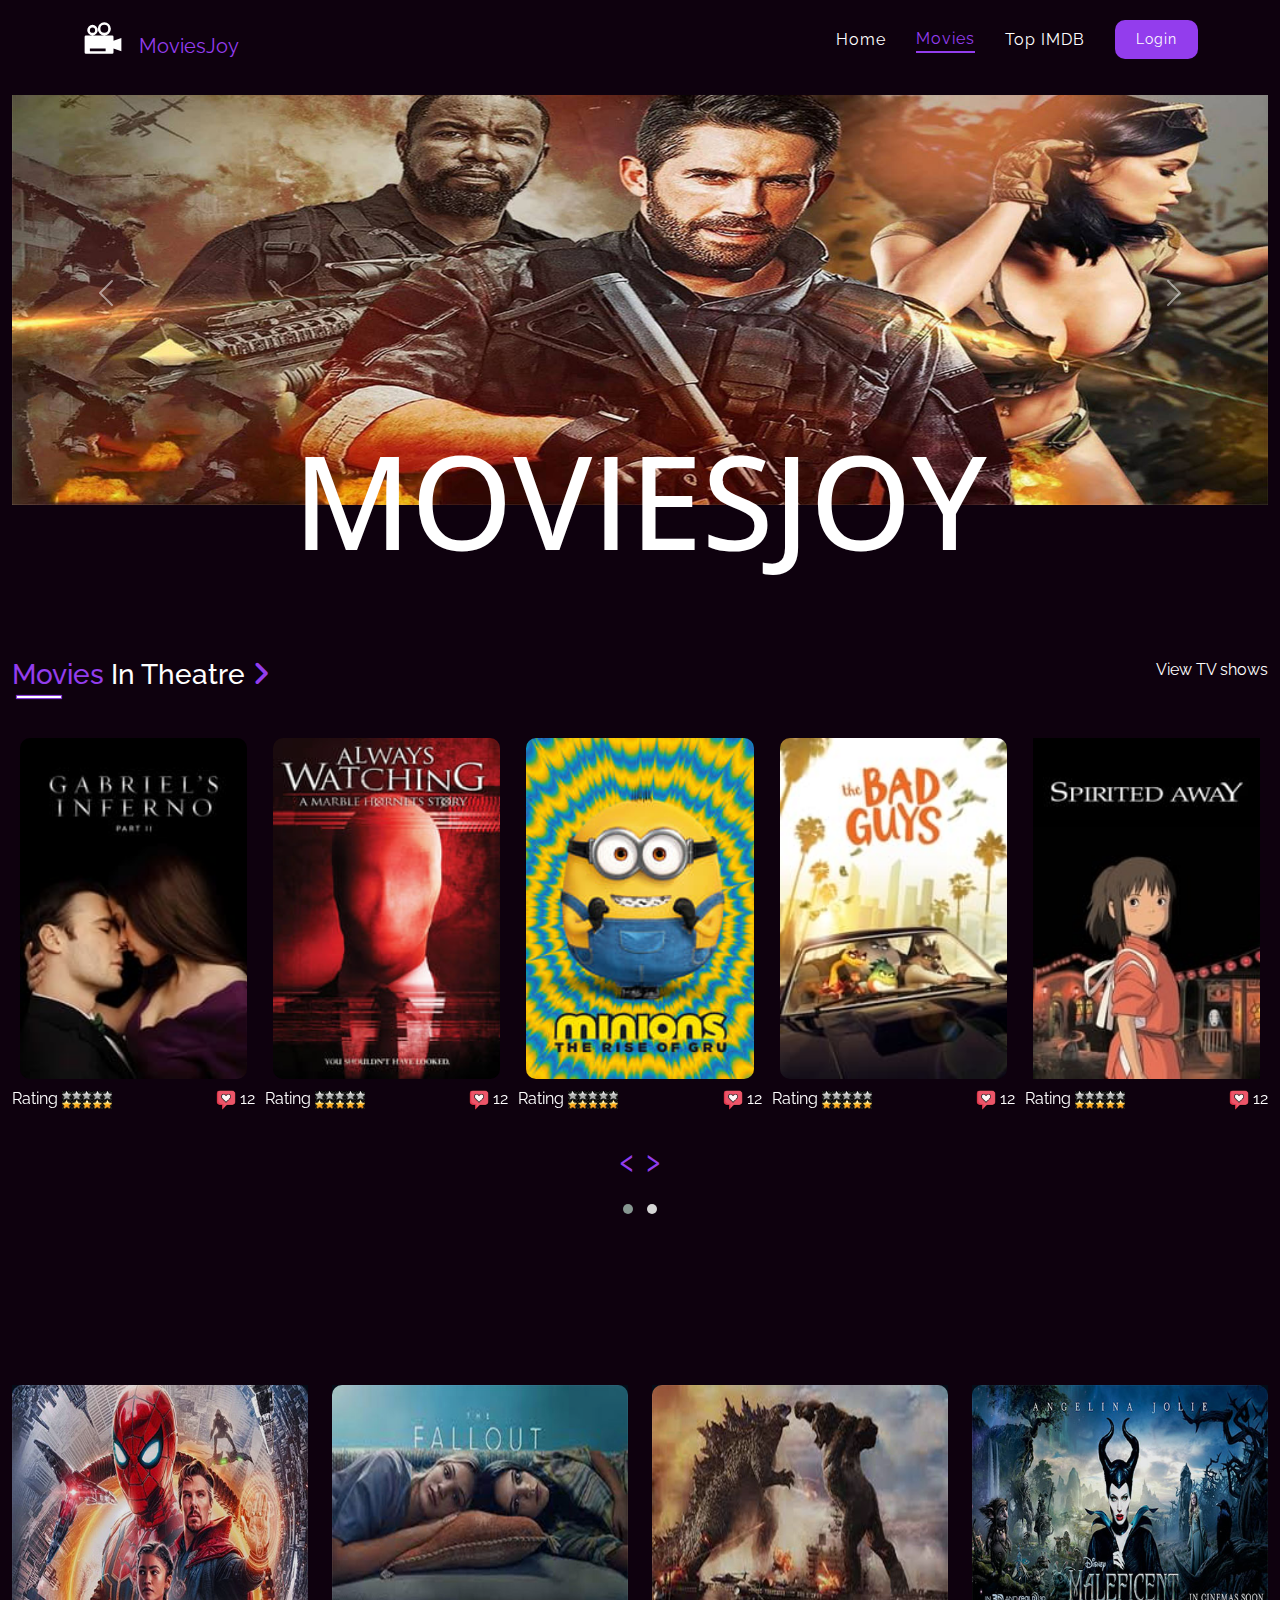
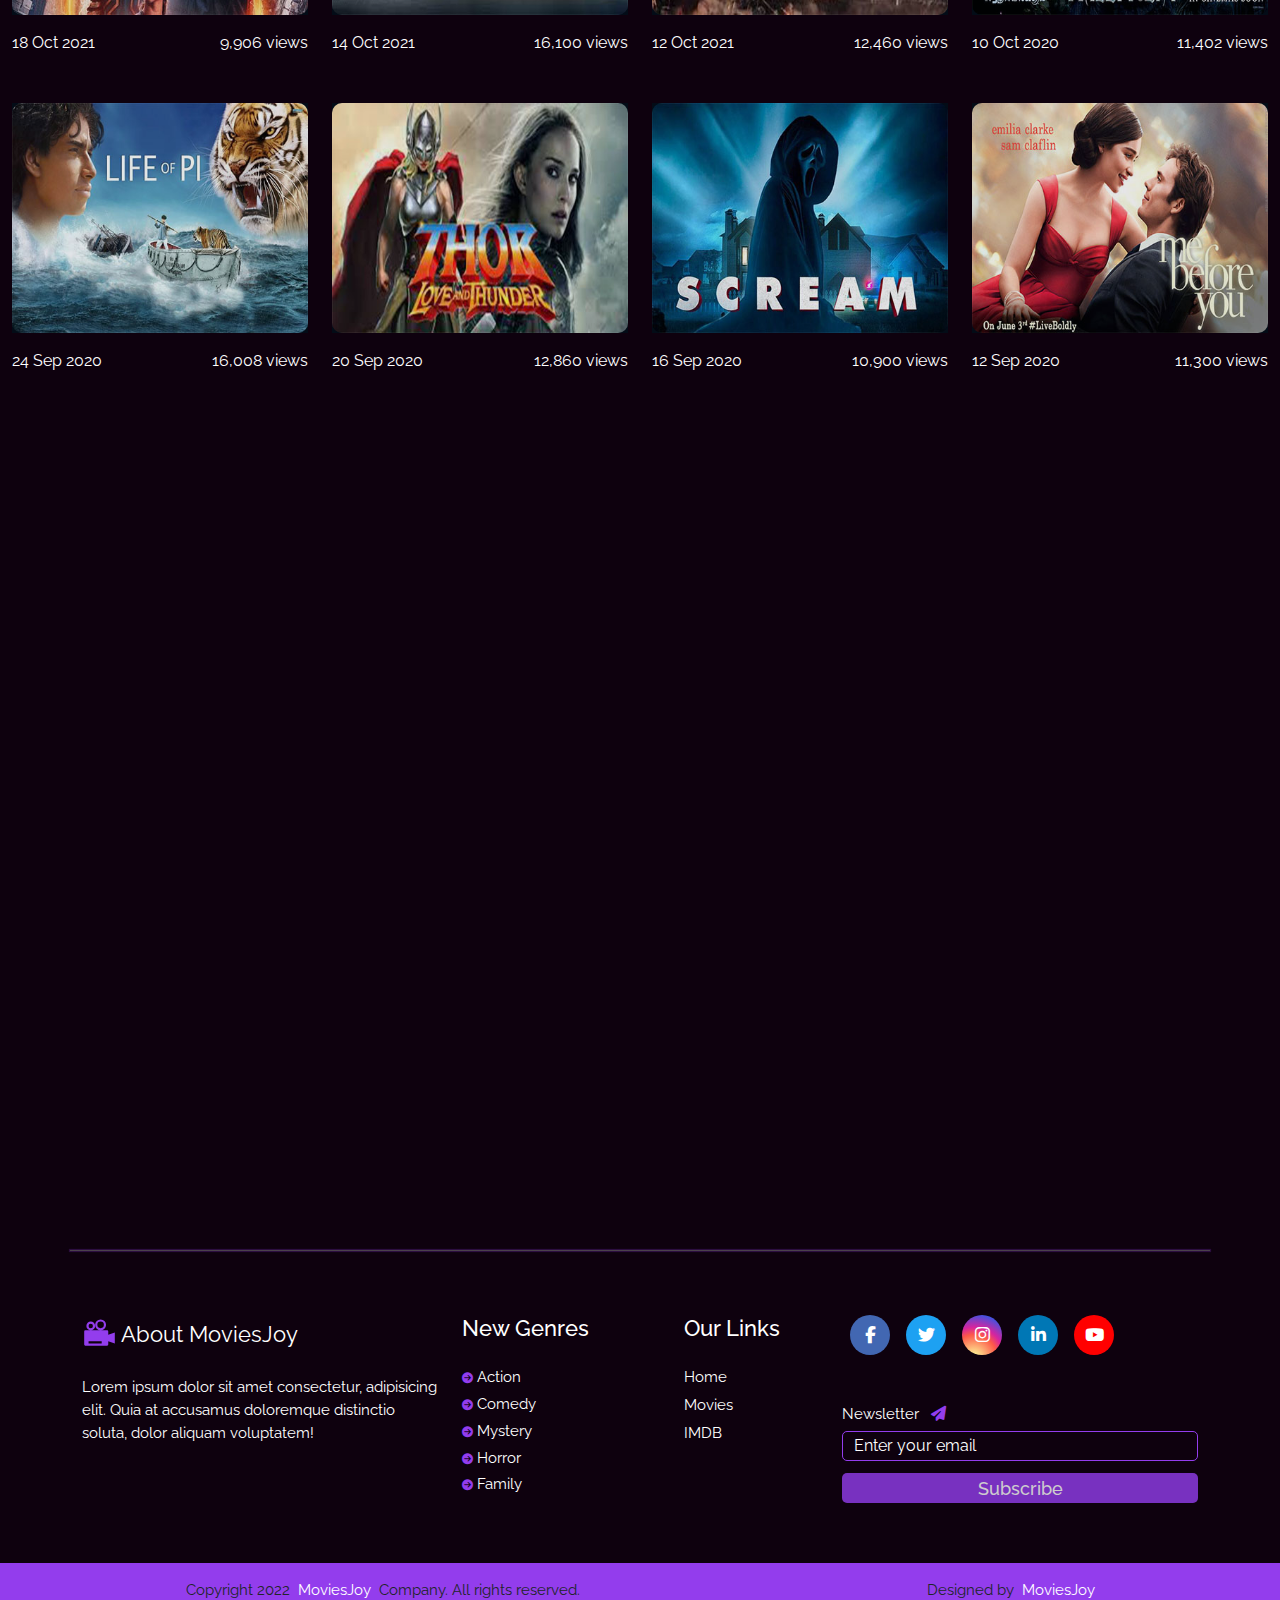
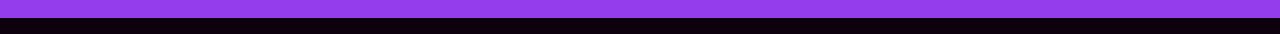
==== commit f9ae17d6: "overlay updated" ====
--- a/movie.html
+++ b/movie.html
@@ -623,7 +623,7 @@
               <img
                 src="images/latest1.jpg"
                 alt="Image"
-                class="img-fluid"
+                class="img-fluid rounded"
               />
               <figcaption
                 class="d-flex align-items-center justify-content-center"
@@ -638,7 +638,11 @@
           </div>
           <div class="col-xl-3 col-lg-4 col-md-6 col-sm-6 col-12 mb-5">
             <figure class="effect-ming video-item">
-              <img src="images/latest2.jpg" alt="Image" class="img-fluid" />
+              <img
+                src="images/latest2.jpg"
+                alt="Image"
+                class="img-fluid rounded"
+              />
               <figcaption
                 class="d-flex align-items-center justify-content-center"
               >
@@ -652,7 +656,11 @@
           </div>
           <div class="col-xl-3 col-lg-4 col-md-6 col-sm-6 col-12 mb-5">
             <figure class="effect-ming video-item">
-              <img src="images/latest3.jpg" alt="Image" class="img-fluid" />
+              <img
+                src="images/latest3.jpg"
+                alt="Image"
+                class="img-fluid rounded"
+              />
               <figcaption
                 class="d-flex align-items-center justify-content-center"
               >
@@ -666,7 +674,11 @@
           </div>
           <div class="col-xl-3 col-lg-4 col-md-6 col-sm-6 col-12 mb-5">
             <figure class="effect-ming video-item">
-              <img src="images/latest4.jpg" alt="Image" class="img-fluid" />
+              <img
+                src="images/latest4.jpg"
+                alt="Image"
+                class="img-fluid rounded"
+              />
               <figcaption
                 class="d-flex align-items-center justify-content-center"
               >
@@ -681,7 +693,11 @@
 
           <div class="col-xl-3 col-lg-4 col-md-6 col-sm-6 col-12 mb-5">
             <figure class="effect-ming video-item">
-              <img src="images/latest5.jpg" alt="Image" class="img-fluid" />
+              <img
+                src="images/latest5.jpg"
+                alt="Image"
+                class="img-fluid rounded"
+              />
               <figcaption
                 class="d-flex align-items-center justify-content-center"
               >
@@ -695,7 +711,11 @@
           </div>
           <div class="col-xl-3 col-lg-4 col-md-6 col-sm-6 col-12 mb-5">
             <figure class="effect-ming video-item">
-              <img src="images/latest6.jpg" alt="Image" class="img-fluid" />
+              <img
+                src="images/latest6.jpg"
+                alt="Image"
+                class="img-fluid rounded"
+              />
               <figcaption
                 class="d-flex align-items-center justify-content-center"
               >
@@ -709,7 +729,11 @@
           </div>
           <div class="col-xl-3 col-lg-4 col-md-6 col-sm-6 col-12 mb-5">
             <figure class="effect-ming video-item">
-              <img src="images/latest7.jpg" alt="Image" class="img-fluid" />
+              <img
+                src="images/latest7.jpg"
+                alt="Image"
+                class="img-fluid rounded"
+              />
               <figcaption
                 class="d-flex align-items-center justify-content-center"
               >
@@ -723,7 +747,11 @@
           </div>
           <div class="col-xl-3 col-lg-4 col-md-6 col-sm-6 col-12 mb-5">
             <figure class="effect-ming video-item">
-              <img src="images/latest8.jpg" alt="Image" class="img-fluid" />
+              <img
+                src="images/latest8.jpg"
+                alt="Image"
+                class="img-fluid rounded"
+              />
               <figcaption
                 class="d-flex align-items-center justify-content-center"
               >
--- a/css/cus.css
+++ b/css/cus.css
@@ -504,6 +504,7 @@
   color: #fff;
   text-transform: uppercase;
   font-size: 1.25em;
+  backface-visibility: hidden;
 }
 .video-item figcaption {
   position: absolute;
@@ -562,7 +563,8 @@
   bottom: 30px;
   left: 30px;
   border: 2px solid #fff;
-  box-shadow: 0 0 0 30px rgba(255, 255, 255, 0.2);
+  border-radius: 0.625rem;
+  /*👉 box-shadow: 0 0 0 30px rgba(255, 255, 255, 0.2);👈*/
   content: "";
   opacity: 0;
   transition: opacity 0.35s, transform 0.35s;
@@ -571,16 +573,13 @@
 figure.effect-ming h2 {
   font-size: 1.3em;
   opacity: 0;
-
   transition: opacity 0.35s, transform 0.35s;
-
   transform: scale(1.5);
 }
 
 figure.effect-ming:hover figcaption::before,
 figure.effect-ming:hover h2 {
   opacity: 1;
-
   transform: scale3d(1, 1, 1);
 }
 
@@ -590,7 +589,6 @@
 figure.effect-ming:hover img {
   opacity: 0.4;
 }
-
 /*👉Service (Responsive Tab) TV shows👈*/
 
 #service-tab ul {
